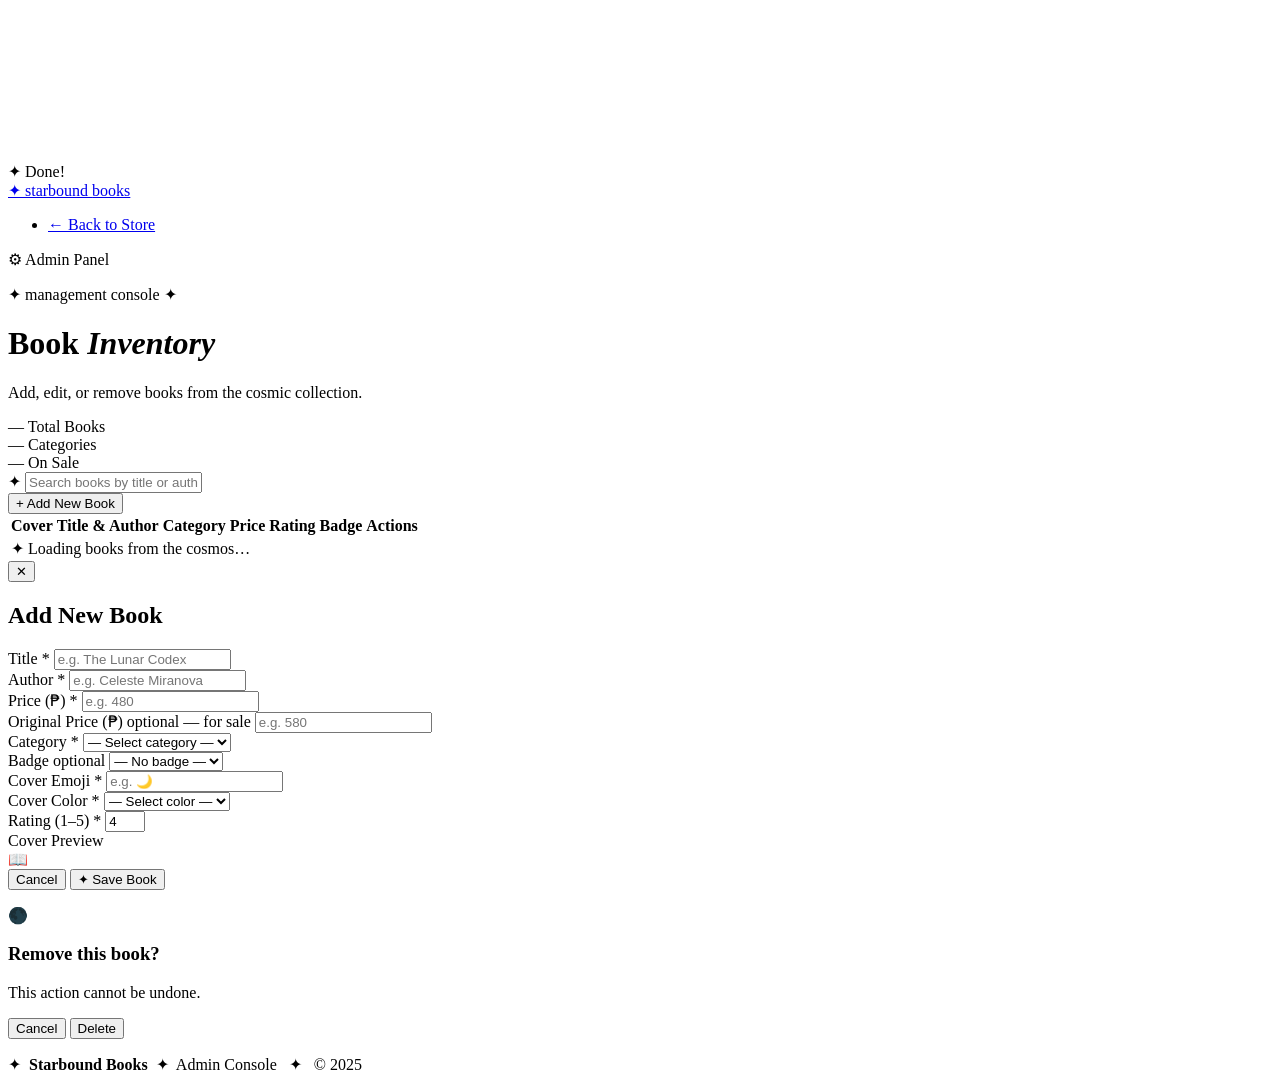
==== admin.html @ 23412296 "Add files via upload" ====
<!DOCTYPE html>
<html lang="en">
<head>
  <meta charset="UTF-8">
  <meta name="viewport" content="width=device-width, initial-scale=1.0">
  <title>Admin Panel ✦ Starbound Books</title>
  <link href="https://fonts.googleapis.com/css2?family=Playfair+Display:ital,wght@0,400;0,700;1,400&family=Crimson+Pro:ital,wght@0,300;0,400;0,600;1,300;1,400&family=Space+Grotesk:wght@300;400;500&display=swap" rel="stylesheet">
  <link rel="stylesheet" href="css/style.css">
  <link rel="stylesheet" href="css/admin.css">
</head>
<body>

  <!-- STARFIELD BACKGROUND -->
  <canvas id="starfield"></canvas>

  <!-- CUSTOM CURSOR -->
  <div id="cursor"></div>
  <div id="cursor-trail"></div>

  <!-- TOAST NOTIFICATION -->
  <div id="toast">
    <span class="toast-icon">✦</span>
    <span id="toast-msg">Done!</span>
  </div>

  <!-- ═══ NAVBAR ═══ -->
  <nav>
    <a href="index.html" class="nav-logo">✦ starbound <span>books</span></a>
    <ul class="nav-links">
      <li><a href="index.html">← Back to Store</a></li>
    </ul>
    <div class="admin-badge">⚙ Admin Panel</div>
  </nav>

  <!-- ═══ MAIN ADMIN CONTENT ═══ -->
  <main class="admin-main">

    <!-- Page Header -->
    <div class="admin-header reveal">
      <p class="section-label">✦ management console ✦</p>
      <h1 class="admin-title">Book <em>Inventory</em></h1>
      <p class="admin-subtitle">Add, edit, or remove books from the cosmic collection.</p>
    </div>

    <!-- Stats Row -->
    <div class="admin-stats reveal" id="admin-stats">
      <div class="stat-card">
        <span class="stat-num" id="stat-total">—</span>
        <span class="stat-label">Total Books</span>
      </div>
      <div class="stat-card">
        <span class="stat-num" id="stat-categories">—</span>
        <span class="stat-label">Categories</span>
      </div>
      <div class="stat-card">
        <span class="stat-num" id="stat-sale">—</span>
        <span class="stat-label">On Sale</span>
      </div>
    </div>

    <!-- Action Bar -->
    <div class="admin-action-bar reveal">
      <div class="admin-search-wrap">
        <span class="search-icon">✦</span>
        <input type="text" id="admin-search" class="admin-search" placeholder="Search books by title or author…" oninput="filterAdminBooks()">
      </div>
      <button class="btn-add-book" onclick="openModal()">+ Add New Book</button>
    </div>

    <!-- Books Table -->
    <div class="admin-table-wrap reveal">
      <table class="admin-table" id="admin-table">
        <thead>
          <tr>
            <th>Cover</th>
            <th>Title &amp; Author</th>
            <th>Category</th>
            <th>Price</th>
            <th>Rating</th>
            <th>Badge</th>
            <th>Actions</th>
          </tr>
        </thead>
        <tbody id="admin-tbody">
          <tr><td colspan="7" class="loading-msg">✦ Loading books from the cosmos…</td></tr>
        </tbody>
      </table>
    </div>

  </main>

  <!-- ═══ ADD / EDIT MODAL ═══ -->
  <div class="modal-overlay" id="modal-overlay" onclick="closeModal(event)">
    <div class="modal-box" id="modal-box">

      <button class="modal-close" onclick="closeModal()">✕</button>
      <h2 class="modal-title" id="modal-title">Add New Book</h2>

      <form id="book-form" onsubmit="submitForm(event)">
        <input type="hidden" id="form-id">

        <!-- Row 1: Title + Author -->
        <div class="form-row">
          <div class="form-group">
            <label class="form-label">Title *</label>
            <input type="text" id="form-title" class="form-input" placeholder="e.g. The Lunar Codex" required>
          </div>
          <div class="form-group">
            <label class="form-label">Author *</label>
            <input type="text" id="form-author" class="form-input" placeholder="e.g. Celeste Miranova" required>
          </div>
        </div>

        <!-- Row 2: Price + Original Price -->
        <div class="form-row">
          <div class="form-group">
            <label class="form-label">Price (₱) *</label>
            <input type="number" id="form-price" class="form-input" placeholder="e.g. 480" min="1" required>
          </div>
          <div class="form-group">
            <label class="form-label">Original Price (₱) <span class="label-optional">optional — for sale</span></label>
            <input type="number" id="form-original" class="form-input" placeholder="e.g. 580" min="1">
          </div>
        </div>

        <!-- Row 3: Category + Badge -->
        <div class="form-row">
          <div class="form-group">
            <label class="form-label">Category *</label>
            <select id="form-category" class="form-select" required>
              <option value="">— Select category —</option>
              <option value="Fiction">Fiction</option>
              <option value="Astrology">Astrology</option>
              <option value="Mythology">Mythology</option>
              <option value="Fantasy">Fantasy</option>
              <option value="Tarot &amp; Magic">Tarot &amp; Magic</option>
            </select>
          </div>
          <div class="form-group">
            <label class="form-label">Badge <span class="label-optional">optional</span></label>
            <select id="form-badge" class="form-select">
              <option value="">— No badge —</option>
              <option value="new">✦ New</option>
              <option value="best">☽ Bestseller</option>
              <option value="sale">✦ Sale</option>
            </select>
          </div>
        </div>

        <!-- Row 4: Emoji + Cover Color + Rating -->
        <div class="form-row">
          <div class="form-group">
            <label class="form-label">Cover Emoji *</label>
            <input type="text" id="form-emoji" class="form-input" placeholder="e.g. 🌙" required maxlength="4">
          </div>
          <div class="form-group">
            <label class="form-label">Cover Color *</label>
            <select id="form-bg" class="form-select" required>
              <option value="">— Select color —</option>
              <option value="purple">Purple</option>
              <option value="teal">Teal</option>
              <option value="rose">Rose</option>
              <option value="amber">Amber</option>
              <option value="navy">Navy</option>
              <option value="green">Green</option>
            </select>
          </div>
          <div class="form-group">
            <label class="form-label">Rating (1–5) *</label>
            <input type="number" id="form-rating" class="form-input" min="1" max="5" value="4" required>
          </div>
        </div>

        <!-- Cover Preview -->
        <div class="cover-preview-wrap">
          <label class="form-label">Cover Preview</label>
          <div class="cover-preview" id="cover-preview">
            <span id="preview-emoji">📖</span>
          </div>
        </div>

        <!-- Form Actions -->
        <div class="modal-actions">
          <button type="button" class="btn-cancel" onclick="closeModal()">Cancel</button>
          <button type="submit" class="btn-save" id="btn-save">✦ Save Book</button>
        </div>
      </form>

    </div>
  </div>

  <!-- ═══ DELETE CONFIRM MODAL ═══ -->
  <div class="confirm-overlay" id="confirm-overlay">
    <div class="confirm-box">
      <p class="confirm-icon">🌑</p>
      <h3 class="confirm-title">Remove this book?</h3>
      <p class="confirm-msg" id="confirm-msg">This action cannot be undone.</p>
      <div class="confirm-actions">
        <button class="btn-cancel" onclick="cancelDelete()">Cancel</button>
        <button class="btn-delete-confirm" id="btn-confirm-delete" onclick="confirmDelete()">Delete</button>
      </div>
    </div>
  </div>

  <!-- FOOTER -->
  <footer>
    <p>✦ &nbsp;<strong>Starbound Books</strong>&nbsp; ✦ &nbsp;Admin Console &nbsp; ✦ &nbsp; © 2025</p>
  </footer>

  <script src="js/main.js"></script>
  <script src="js/admin.js"></script>

</body>
</html>
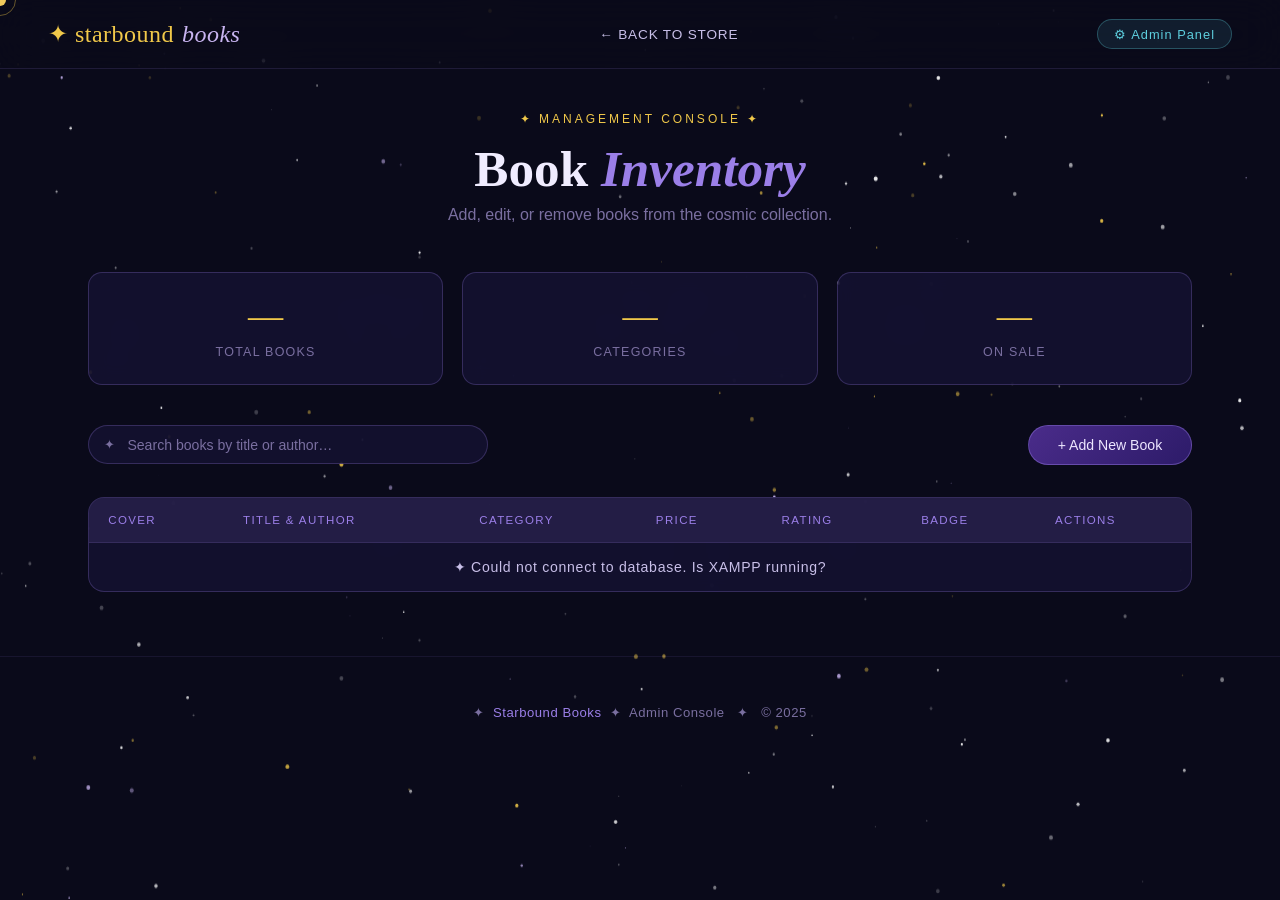
==== commit 6ac97baf: "Fix stylesheet and script links in admin.html" ====
--- a/admin.html
+++ b/admin.html
@@ -5,8 +5,8 @@
   <meta name="viewport" content="width=device-width, initial-scale=1.0">
   <title>Admin Panel ✦ Starbound Books</title>
   <link href="https://fonts.googleapis.com/css2?family=Playfair+Display:ital,wght@0,400;0,700;1,400&family=Crimson+Pro:ital,wght@0,300;0,400;0,600;1,300;1,400&family=Space+Grotesk:wght@300;400;500&display=swap" rel="stylesheet">
-  <link rel="stylesheet" href="css/style.css">
-  <link rel="stylesheet" href="css/admin.css">
+  <link rel="stylesheet" href="style.css">
+  <link rel="stylesheet" href="admin.css">
 </head>
 <body>
 
@@ -207,8 +207,8 @@
     <p>✦ &nbsp;<strong>Starbound Books</strong>&nbsp; ✦ &nbsp;Admin Console &nbsp; ✦ &nbsp; © 2025</p>
   </footer>
 
-  <script src="js/main.js"></script>
-  <script src="js/admin.js"></script>
+  <script src="main.js"></script>
+  <script src="admin.js"></script>
 
 </body>
 </html>
--- a/style.css
+++ b/style.css
@@ -0,0 +1,1397 @@
+/* ═══════════════════════════════════════════════════════════════
+   STARBOUND BOOKS — style.css
+   Place this file at: css/style.css
+═══════════════════════════════════════════════════════════════ */
+
+
+/* ─── CSS VARIABLES ─────────────────────────────────────────────────────────── */
+:root {
+  --midnight:    #0a0a1a;
+  --deep-navy:   #0d1130;
+  --navy:        #111840;
+  --indigo:      #1a2060;
+  --violet:      #2d1b69;
+  --purple:      #4a2c8a;
+  --lavender:    #9b7fe8;
+  --lilac:       #c8b4f0;
+  --pale-lilac:  #ede6ff;
+  --gold:        #f0c84a;
+  --gold-dim:    #c99a2e;
+  --rose:        #e8728a;
+  --rose-pale:   #f5c5d0;
+  --aqua:        #5ecfdf;
+  --aqua-pale:   #b8eff5;
+  --cream:       #fdf8ef;
+  --text-bright: #f0ecff;
+  --text-soft:   #c8bfe8;
+  --text-muted:  #7a6fa0;
+  --card-bg:     rgba(20, 18, 50, 0.85);
+  --card-border: rgba(155, 127, 232, 0.25);
+}
+
+
+/* ─── RESET & BASE ───────────────────────────────────────────────────────────── */
+* {
+  margin: 0;
+  padding: 0;
+  box-sizing: border-box;
+}
+
+html {
+  scroll-behavior: smooth;
+}
+
+body {
+  background: var(--midnight);
+  color: var(--text-bright);
+  font-family: 'Crimson Pro', Georgia, serif;
+  overflow-x: hidden;
+  cursor: none;
+}
+
+
+/* ─── CUSTOM CURSOR ──────────────────────────────────────────────────────────── */
+#cursor {
+  position: fixed;
+  width: 12px;
+  height: 12px;
+  background: var(--gold);
+  border-radius: 50%;
+  pointer-events: none;
+  z-index: 9999;
+  transform: translate(-50%, -50%);
+  transition: width 0.2s, height 0.2s, background 0.2s;
+  mix-blend-mode: screen;
+}
+
+#cursor-trail {
+  position: fixed;
+  width: 32px;
+  height: 32px;
+  border: 1.5px solid rgba(240, 200, 74, 0.4);
+  border-radius: 50%;
+  pointer-events: none;
+  z-index: 9998;
+  transform: translate(-50%, -50%);
+  transition: left 0.12s ease, top 0.12s ease;
+}
+
+
+/* ─── STARFIELD CANVAS ───────────────────────────────────────────────────────── */
+#starfield {
+  position: fixed;
+  top: 0;
+  left: 0;
+  width: 100%;
+  height: 100%;
+  z-index: 0;
+  pointer-events: none;
+}
+
+
+/* ─── NAVBAR ─────────────────────────────────────────────────────────────────── */
+nav {
+  position: fixed;
+  top: 0;
+  left: 0;
+  right: 0;
+  z-index: 100;
+  display: flex;
+  align-items: center;
+  justify-content: space-between;
+  padding: 1.2rem 3rem;
+  background: rgba(10, 10, 26, 0.7);
+  backdrop-filter: blur(20px);
+  border-bottom: 1px solid rgba(155, 127, 232, 0.15);
+}
+
+.nav-logo {
+  font-family: 'Playfair Display', serif;
+  font-size: 1.5rem;
+  color: var(--gold);
+  letter-spacing: 0.02em;
+  display: flex;
+  align-items: center;
+  gap: 0.5rem;
+  text-decoration: none;
+}
+
+.nav-logo span {
+  color: var(--lilac);
+  font-style: italic;
+}
+
+.nav-links {
+  display: flex;
+  align-items: center;
+  gap: 2rem;
+  list-style: none;
+}
+
+.nav-links a {
+  color: var(--text-soft);
+  text-decoration: none;
+  font-family: 'Space Grotesk', sans-serif;
+  font-size: 0.85rem;
+  letter-spacing: 0.06em;
+  text-transform: uppercase;
+  transition: color 0.3s;
+  position: relative;
+}
+
+.nav-links a::after {
+  content: '';
+  position: absolute;
+  bottom: -4px;
+  left: 0;
+  right: 0;
+  height: 1px;
+  background: var(--gold);
+  transform: scaleX(0);
+  transition: transform 0.3s;
+}
+
+.nav-links a:hover {
+  color: var(--gold);
+}
+
+.nav-links a:hover::after {
+  transform: scaleX(1);
+}
+
+.nav-cart {
+  background: rgba(155, 127, 232, 0.15);
+  border: 1px solid var(--card-border);
+  color: var(--lilac);
+  padding: 0.5rem 1.2rem;
+  border-radius: 20px;
+  font-family: 'Space Grotesk', sans-serif;
+  font-size: 0.82rem;
+  cursor: none;
+  transition: all 0.3s;
+  letter-spacing: 0.04em;
+}
+
+.nav-cart:hover {
+  background: rgba(155, 127, 232, 0.3);
+  color: var(--text-bright);
+}
+
+
+/* ─── HERO ───────────────────────────────────────────────────────────────────── */
+.hero {
+  position: relative;
+  z-index: 1;
+  min-height: 100vh;
+  display: flex;
+  flex-direction: column;
+  align-items: center;
+  justify-content: center;
+  text-align: center;
+  padding: 6rem 2rem 4rem;
+}
+
+.hero-constellation {
+  position: absolute;
+  width: 100%;
+  height: 100%;
+  top: 0;
+  left: 0;
+  pointer-events: none;
+}
+
+.hero-badge {
+  font-family: 'Space Grotesk', sans-serif;
+  font-size: 0.78rem;
+  letter-spacing: 0.2em;
+  text-transform: uppercase;
+  color: var(--gold);
+  background: rgba(240, 200, 74, 0.08);
+  border: 1px solid rgba(240, 200, 74, 0.25);
+  padding: 0.4rem 1.2rem;
+  border-radius: 20px;
+  margin-bottom: 1.8rem;
+  display: inline-block;
+  animation: fadeSlideDown 1s ease forwards;
+  opacity: 0;
+}
+
+.hero-title {
+  font-family: 'Playfair Display', serif;
+  font-size: clamp(3rem, 8vw, 6rem);
+  line-height: 1.05;
+  margin-bottom: 1.5rem;
+  animation: fadeSlideDown 1s 0.2s ease forwards;
+  opacity: 0;
+}
+
+.hero-title em {
+  color: var(--lavender);
+  font-style: italic;
+  display: block;
+}
+
+.hero-sub {
+  font-size: 1.2rem;
+  color: var(--text-soft);
+  max-width: 500px;
+  line-height: 1.7;
+  margin-bottom: 2.5rem;
+  font-weight: 300;
+  animation: fadeSlideDown 1s 0.4s ease forwards;
+  opacity: 0;
+}
+
+.hero-btns {
+  display: flex;
+  gap: 1rem;
+  justify-content: center;
+  animation: fadeSlideDown 1s 0.6s ease forwards;
+  opacity: 0;
+}
+
+/* ─── BUTTONS ────────────────────────────────────────────────────────────────── */
+.btn-primary {
+  background: linear-gradient(135deg, var(--purple), var(--violet));
+  color: var(--pale-lilac);
+  padding: 0.85rem 2rem;
+  border-radius: 25px;
+  text-decoration: none;
+  font-family: 'Space Grotesk', sans-serif;
+  font-size: 0.9rem;
+  border: 1px solid rgba(155, 127, 232, 0.4);
+  cursor: none;
+  transition: all 0.3s;
+  position: relative;
+  overflow: hidden;
+  display: inline-block;
+}
+
+.btn-primary::before {
+  content: '';
+  position: absolute;
+  inset: 0;
+  background: linear-gradient(135deg, var(--lavender), var(--purple));
+  opacity: 0;
+  transition: opacity 0.3s;
+}
+
+.btn-primary:hover::before {
+  opacity: 1;
+}
+
+.btn-primary span {
+  position: relative;
+  z-index: 1;
+}
+
+.btn-outline {
+  background: transparent;
+  color: var(--text-soft);
+  padding: 0.85rem 2rem;
+  border-radius: 25px;
+  text-decoration: none;
+  font-family: 'Space Grotesk', sans-serif;
+  font-size: 0.9rem;
+  border: 1px solid rgba(155, 127, 232, 0.25);
+  cursor: none;
+  transition: all 0.3s;
+  display: inline-block;
+}
+
+.btn-outline:hover {
+  border-color: rgba(155, 127, 232, 0.6);
+  color: var(--lilac);
+}
+
+
+/* ─── FLOATING ORBS ──────────────────────────────────────────────────────────── */
+.orb {
+  position: absolute;
+  border-radius: 50%;
+  pointer-events: none;
+  animation: orbFloat 8s ease-in-out infinite;
+}
+
+.orb-1 {
+  width: 350px;
+  height: 350px;
+  background: radial-gradient(circle, rgba(74, 44, 138, 0.35) 0%, transparent 70%);
+  top: 10%;
+  right: -5%;
+  animation-delay: 0s;
+}
+
+.orb-2 {
+  width: 250px;
+  height: 250px;
+  background: radial-gradient(circle, rgba(94, 207, 223, 0.12) 0%, transparent 70%);
+  bottom: 20%;
+  left: 5%;
+  animation-delay: -3s;
+}
+
+.orb-3 {
+  width: 180px;
+  height: 180px;
+  background: radial-gradient(circle, rgba(232, 114, 138, 0.12) 0%, transparent 70%);
+  top: 40%;
+  left: 15%;
+  animation-delay: -5s;
+}
+
+
+/* ─── SECTIONS ───────────────────────────────────────────────────────────────── */
+.section {
+  position: relative;
+  z-index: 1;
+  padding: 5rem 3rem;
+  max-width: 1200px;
+  margin: 0 auto;
+}
+
+.section-header {
+  text-align: center;
+  margin-bottom: 3rem;
+}
+
+.section-label {
+  font-family: 'Space Grotesk', sans-serif;
+  font-size: 0.75rem;
+  letter-spacing: 0.25em;
+  text-transform: uppercase;
+  color: var(--gold);
+  margin-bottom: 0.8rem;
+}
+
+.section-title {
+  font-family: 'Playfair Display', serif;
+  font-size: clamp(1.8rem, 4vw, 2.8rem);
+  color: var(--text-bright);
+}
+
+.section-title em {
+  color: var(--lavender);
+  font-style: italic;
+}
+
+
+/* ─── CATEGORY PILLS ─────────────────────────────────────────────────────────── */
+.categories {
+  display: flex;
+  flex-wrap: wrap;
+  gap: 0.75rem;
+  justify-content: center;
+  margin-bottom: 3rem;
+}
+
+.cat-pill {
+  background: rgba(20, 18, 50, 0.6);
+  border: 1px solid var(--card-border);
+  color: var(--text-soft);
+  padding: 0.5rem 1.3rem;
+  border-radius: 20px;
+  font-family: 'Space Grotesk', sans-serif;
+  font-size: 0.82rem;
+  cursor: none;
+  transition: all 0.3s;
+  display: flex;
+  align-items: center;
+  gap: 0.4rem;
+  letter-spacing: 0.02em;
+}
+
+.cat-pill:hover,
+.cat-pill.active {
+  background: rgba(155, 127, 232, 0.2);
+  border-color: rgba(155, 127, 232, 0.5);
+  color: var(--lilac);
+  transform: translateY(-2px);
+}
+
+.cat-pill.active {
+  background: rgba(155, 127, 232, 0.25);
+  border-color: var(--lavender);
+  color: var(--pale-lilac);
+}
+
+
+/* ─── BOOK GRID ──────────────────────────────────────────────────────────────── */
+.books-grid {
+  display: grid;
+  grid-template-columns: repeat(auto-fill, minmax(200px, 1fr));
+  gap: 1.8rem;
+}
+
+.loading-msg {
+  grid-column: 1 / -1;
+  text-align: center;
+  color: var(--text-muted);
+  font-family: 'Space Grotesk', sans-serif;
+  font-size: 0.9rem;
+  padding: 3rem;
+  letter-spacing: 0.05em;
+}
+
+
+/* ─── BOOK CARD ──────────────────────────────────────────────────────────────── */
+.book-card {
+  background: var(--card-bg);
+  border: 1px solid var(--card-border);
+  border-radius: 16px;
+  overflow: hidden;
+  cursor: none;
+  transition: all 0.4s cubic-bezier(0.34, 1.56, 0.64, 1);
+  animation: fadeInUp 0.6s ease forwards;
+  opacity: 0;
+  position: relative;
+  backdrop-filter: blur(10px);
+}
+
+.book-card:hover {
+  transform: translateY(-10px) scale(1.03);
+  border-color: rgba(155, 127, 232, 0.5);
+  box-shadow:
+    0 20px 60px rgba(74, 44, 138, 0.4),
+    0 0 0 1px rgba(155, 127, 232, 0.2);
+}
+
+.book-card::before {
+  content: '';
+  position: absolute;
+  inset: 0;
+  background: linear-gradient(135deg, rgba(155, 127, 232, 0.05) 0%, transparent 60%);
+  opacity: 0;
+  transition: opacity 0.4s;
+  border-radius: 16px;
+  z-index: 1;
+  pointer-events: none;
+}
+
+.book-card:hover::before {
+  opacity: 1;
+}
+
+.book-cover {
+  height: 220px;
+  position: relative;
+  overflow: hidden;
+  display: flex;
+  align-items: center;
+  justify-content: center;
+}
+
+.book-cover-placeholder {
+  width: 100%;
+  height: 100%;
+  display: flex;
+  flex-direction: column;
+  align-items: center;
+  justify-content: center;
+}
+
+.book-badge {
+  position: absolute;
+  top: 10px;
+  left: 10px;
+  z-index: 2;
+  font-family: 'Space Grotesk', sans-serif;
+  font-size: 0.7rem;
+  letter-spacing: 0.08em;
+  text-transform: uppercase;
+  padding: 0.25rem 0.6rem;
+  border-radius: 8px;
+}
+
+.badge-new {
+  background: rgba(240, 200, 74, 0.2);
+  color: var(--gold);
+  border: 1px solid rgba(240, 200, 74, 0.35);
+}
+
+.badge-best {
+  background: rgba(94, 207, 223, 0.15);
+  color: var(--aqua);
+  border: 1px solid rgba(94, 207, 223, 0.3);
+}
+
+.badge-sale {
+  background: rgba(232, 114, 138, 0.15);
+  color: var(--rose);
+  border: 1px solid rgba(232, 114, 138, 0.3);
+}
+
+.book-info {
+  padding: 1rem 1.1rem 1.2rem;
+  position: relative;
+  z-index: 2;
+}
+
+.book-category {
+  font-family: 'Space Grotesk', sans-serif;
+  font-size: 0.7rem;
+  letter-spacing: 0.15em;
+  text-transform: uppercase;
+  color: var(--lavender);
+  margin-bottom: 0.4rem;
+}
+
+.book-title {
+  font-family: 'Playfair Display', serif;
+  font-size: 1rem;
+  color: var(--text-bright);
+  margin-bottom: 0.3rem;
+  line-height: 1.3;
+}
+
+.book-author {
+  font-size: 0.85rem;
+  color: var(--text-muted);
+  font-style: italic;
+  margin-bottom: 0.8rem;
+}
+
+.book-footer {
+  display: flex;
+  align-items: center;
+  justify-content: space-between;
+}
+
+.book-price {
+  font-family: 'Space Grotesk', sans-serif;
+  font-size: 1.1rem;
+  font-weight: 500;
+  color: var(--gold);
+}
+
+.book-price .original {
+  font-size: 0.8rem;
+  color: var(--text-muted);
+  text-decoration: line-through;
+  margin-right: 0.4rem;
+}
+
+.stars-rating {
+  display: flex;
+  gap: 2px;
+  font-size: 0.7rem;
+  color: var(--gold);
+  margin-bottom: 0.3rem;
+}
+
+.add-btn {
+  background: rgba(155, 127, 232, 0.15);
+  border: 1px solid rgba(155, 127, 232, 0.3);
+  color: var(--lilac);
+  width: 30px;
+  height: 30px;
+  border-radius: 50%;
+  display: flex;
+  align-items: center;
+  justify-content: center;
+  font-size: 1.1rem;
+  cursor: none;
+  transition: all 0.3s;
+  flex-shrink: 0;
+}
+
+.add-btn:hover {
+  background: rgba(155, 127, 232, 0.35);
+  border-color: var(--lavender);
+  transform: scale(1.15);
+}
+
+.add-btn.added {
+  background: rgba(240, 200, 74, 0.2);
+  border-color: var(--gold);
+  color: var(--gold);
+  animation: popBounce 0.4s ease;
+}
+
+
+/* ─── MOON DIVIDER ───────────────────────────────────────────────────────────── */
+.moon-divider {
+  display: flex;
+  align-items: center;
+  gap: 1rem;
+  justify-content: center;
+  padding: 2rem 0;
+  position: relative;
+  z-index: 1;
+}
+
+.moon-line {
+  flex: 1;
+  max-width: 200px;
+  height: 1px;
+  background: linear-gradient(90deg, transparent, rgba(155, 127, 232, 0.25), transparent);
+}
+
+.moon-phases {
+  display: flex;
+  gap: 0.6rem;
+  align-items: center;
+}
+
+.moon-ph {
+  color: var(--text-muted);
+  font-size: 1.1rem;
+  animation: moonTwinkle 3s ease-in-out infinite;
+}
+
+.moon-ph:nth-child(2) {
+  animation-delay: 0.5s;
+  font-size: 1.5rem;
+  color: var(--lavender);
+}
+
+.moon-ph:nth-child(3) {
+  animation-delay: 1s;
+}
+
+
+/* ─── FEATURED BANNER ────────────────────────────────────────────────────────── */
+.featured-banner {
+  position: relative;
+  z-index: 1;
+  margin: 0 3rem 5rem;
+  background: linear-gradient(135deg, rgba(45, 27, 105, 0.6), rgba(26, 32, 96, 0.6));
+  border: 1px solid rgba(155, 127, 232, 0.2);
+  border-radius: 24px;
+  padding: 3rem 4rem;
+  display: flex;
+  align-items: center;
+  gap: 3rem;
+  overflow: hidden;
+  backdrop-filter: blur(20px);
+}
+
+.featured-banner::before {
+  content: '';
+  position: absolute;
+  top: -50%;
+  right: -10%;
+  width: 400px;
+  height: 400px;
+  background: radial-gradient(circle, rgba(94, 207, 223, 0.08) 0%, transparent 60%);
+  pointer-events: none;
+}
+
+.featured-book-visual {
+  flex-shrink: 0;
+  width: 140px;
+  height: 200px;
+  border-radius: 8px;
+  display: flex;
+  align-items: center;
+  justify-content: center;
+  font-size: 5rem;
+  background: linear-gradient(160deg, rgba(74, 44, 138, 0.8), rgba(45, 27, 105, 0.8));
+  border: 1px solid rgba(155, 127, 232, 0.3);
+  position: relative;
+  box-shadow: 8px 8px 30px rgba(0, 0, 0, 0.4), -2px -2px 0 rgba(155, 127, 232, 0.1);
+  animation: bookFloat 5s ease-in-out infinite;
+}
+
+.featured-book-visual::after {
+  content: '';
+  position: absolute;
+  left: -3px;
+  top: 3px;
+  bottom: 3px;
+  width: 6px;
+  background: rgba(155, 127, 232, 0.2);
+  border-radius: 2px;
+}
+
+.featured-content {
+  flex: 1;
+}
+
+.featured-tag {
+  font-family: 'Space Grotesk', sans-serif;
+  font-size: 0.72rem;
+  letter-spacing: 0.2em;
+  text-transform: uppercase;
+  color: var(--aqua);
+  margin-bottom: 0.8rem;
+  display: flex;
+  align-items: center;
+  gap: 0.4rem;
+}
+
+.featured-tag::before {
+  content: '';
+  display: inline-block;
+  width: 20px;
+  height: 1px;
+  background: var(--aqua);
+}
+
+.featured-title {
+  font-family: 'Playfair Display', serif;
+  font-size: 2rem;
+  margin-bottom: 0.5rem;
+  line-height: 1.2;
+}
+
+.featured-author {
+  color: var(--text-soft);
+  font-style: italic;
+  font-size: 1rem;
+  margin-bottom: 1rem;
+}
+
+.featured-desc {
+  color: var(--text-muted);
+  font-size: 0.95rem;
+  line-height: 1.65;
+  margin-bottom: 1.5rem;
+  max-width: 440px;
+}
+
+.featured-price-row {
+  display: flex;
+  align-items: center;
+  gap: 1.5rem;
+}
+
+.featured-price {
+  font-family: 'Space Grotesk', sans-serif;
+  font-size: 1.6rem;
+  font-weight: 500;
+  color: var(--gold);
+}
+
+
+/* ─── ZODIAC STRIP ───────────────────────────────────────────────────────────── */
+.zodiac-strip {
+  position: relative;
+  z-index: 1;
+  overflow: hidden;
+  padding: 1.5rem 0;
+  border-top: 1px solid rgba(155, 127, 232, 0.1);
+  border-bottom: 1px solid rgba(155, 127, 232, 0.1);
+  margin-bottom: 5rem;
+  background: rgba(10, 10, 26, 0.4);
+}
+
+.zodiac-track {
+  display: flex;
+  gap: 2.5rem;
+  animation: scrollZodiac 30s linear infinite;
+  width: max-content;
+}
+
+.zodiac-item {
+  display: flex;
+  align-items: center;
+  gap: 0.5rem;
+  font-family: 'Space Grotesk', sans-serif;
+  font-size: 0.78rem;
+  letter-spacing: 0.1em;
+  text-transform: uppercase;
+  color: var(--text-muted);
+  white-space: nowrap;
+}
+
+.zodiac-item span:first-child {
+  font-size: 1.1rem;
+}
+
+
+/* ─── SCROLL REVEAL ──────────────────────────────────────────────────────────── */
+.reveal {
+  opacity: 0;
+  transform: translateY(24px);
+  transition: opacity 0.7s ease, transform 0.7s ease;
+}
+
+.reveal.visible {
+  opacity: 1;
+  transform: translateY(0);
+}
+
+
+/* ─── TOAST ──────────────────────────────────────────────────────────────────── */
+#toast {
+  position: fixed;
+  bottom: 2rem;
+  right: 2rem;
+  background: rgba(20, 18, 50, 0.95);
+  border: 1px solid rgba(155, 127, 232, 0.3);
+  color: var(--text-bright);
+  padding: 0.85rem 1.4rem;
+  border-radius: 12px;
+  font-family: 'Space Grotesk', sans-serif;
+  font-size: 0.85rem;
+  z-index: 500;
+  opacity: 0;
+  transform: translateY(10px);
+  transition: all 0.3s;
+  backdrop-filter: blur(20px);
+  pointer-events: none;
+  display: flex;
+  align-items: center;
+  gap: 0.6rem;
+}
+
+#toast.show {
+  opacity: 1;
+  transform: translateY(0);
+}
+
+.toast-icon {
+  font-size: 1.1rem;
+}
+
+
+/* ─── CART COUNT BUBBLE ──────────────────────────────────────────────────────── */
+#cart-count {
+  background: var(--rose);
+  color: white;
+  border-radius: 50%;
+  width: 18px;
+  height: 18px;
+  display: inline-flex;
+  align-items: center;
+  justify-content: center;
+  font-size: 0.7rem;
+  font-weight: 600;
+  margin-left: 0.3rem;
+  transition: transform 0.3s;
+}
+
+#cart-count.bump {
+  animation: popBounce 0.4s ease;
+}
+
+
+/* ─── SHOOTING STAR ──────────────────────────────────────────────────────────── */
+.shooting-star {
+  position: fixed;
+  width: 2px;
+  height: 80px;
+  background: linear-gradient(180deg, rgba(240, 200, 74, 0) 0%, var(--gold) 100%);
+  border-radius: 1px;
+  pointer-events: none;
+  z-index: 0;
+  opacity: 0;
+  animation: shootingStar 1.2s ease-in forwards;
+}
+
+
+/* ─── FOOTER ─────────────────────────────────────────────────────────────────── */
+footer {
+  position: relative;
+  z-index: 1;
+  text-align: center;
+  padding: 3rem;
+  border-top: 1px solid rgba(155, 127, 232, 0.1);
+  color: var(--text-muted);
+  font-family: 'Space Grotesk', sans-serif;
+  font-size: 0.82rem;
+  letter-spacing: 0.04em;
+}
+
+footer strong {
+  color: var(--lavender);
+  font-weight: 500;
+}
+
+
+/* ═══════════════════════════════════════════════════════════════
+   KEYFRAME ANIMATIONS
+═══════════════════════════════════════════════════════════════ */
+
+@keyframes fadeSlideDown {
+  from { opacity: 0; transform: translateY(-20px); }
+  to   { opacity: 1; transform: translateY(0); }
+}
+
+@keyframes fadeInUp {
+  from { opacity: 0; transform: translateY(30px); }
+  to   { opacity: 1; transform: translateY(0); }
+}
+
+@keyframes orbFloat {
+  0%, 100% { transform: translateY(0) scale(1); }
+  50%       { transform: translateY(-20px) scale(1.05); }
+}
+
+@keyframes bookFloat {
+  0%, 100% { transform: translateY(0) rotate(-2deg); }
+  50%       { transform: translateY(-8px) rotate(2deg); }
+}
+
+@keyframes moonTwinkle {
+  0%, 100% { opacity: 0.5; transform: scale(1); }
+  50%       { opacity: 1;   transform: scale(1.15); }
+}
+
+@keyframes scrollZodiac {
+  from { transform: translateX(0); }
+  to   { transform: translateX(-50%); }
+}
+
+@keyframes popBounce {
+  0%   { transform: scale(1); }
+  40%  { transform: scale(1.35); }
+  70%  { transform: scale(0.9); }
+  100% { transform: scale(1); }
+}
+
+@keyframes shootingStar {
+  0%   { opacity: 0; transform: translateY(0)    translateX(0)    rotate(45deg); }
+  10%  { opacity: 1; }
+  100% { opacity: 0; transform: translateY(200px) translateX(200px) rotate(45deg); }
+}
+
+@keyframes twinkle {
+  0%, 100% { opacity: 0.2; transform: scale(0.8); }
+  50%       { opacity: 1;   transform: scale(1.2); }
+}
+
+@keyframes sparkle {
+  0%   { opacity: 0; transform: scale(0) rotate(0deg); }
+  50%  { opacity: 1; transform: scale(1) rotate(180deg); }
+  100% { opacity: 0; transform: scale(0) rotate(360deg); }
+}
+
+
+/* ─── RESPONSIVE ─────────────────────────────────────────────────────────────── */
+@media (max-width: 768px) {
+  nav {
+    padding: 1rem 1.5rem;
+  }
+
+  .nav-links {
+    display: none;
+  }
+
+  .hero-title {
+    font-size: 2.5rem;
+  }
+
+  .hero-btns {
+    flex-direction: column;
+    align-items: center;
+  }
+
+  .featured-banner {
+    flex-direction: column;
+    margin: 0 1.5rem 3rem;
+    padding: 2rem;
+    text-align: center;
+  }
+
+  .featured-tag {
+    justify-content: center;
+  }
+
+  .featured-price-row {
+    justify-content: center;
+  }
+
+  .section {
+    padding: 3rem 1.5rem;
+  }
+
+  .books-grid {
+    grid-template-columns: repeat(auto-fill, minmax(160px, 1fr));
+    gap: 1rem;
+  }
+}
+
+
+/* ─── ADMIN NAV LINK ─────────────────────────────────────────── */
+.nav-admin-link {
+  color: var(--aqua) !important;
+  opacity: 0.8;
+  transition: opacity 0.3s !important;
+}
+.nav-admin-link:hover {
+  opacity: 1;
+  color: var(--aqua) !important;
+}
+
+
+/* ═══════════════════════════════════════════════════════════════
+   CART DRAWER
+═══════════════════════════════════════════════════════════════ */
+
+/* Overlay that dims the page */
+.cart-overlay {
+  position: fixed;
+  inset: 0;
+  background: rgba(0, 0, 0, 0.55);
+  backdrop-filter: blur(4px);
+  z-index: 200;
+  opacity: 0;
+  pointer-events: none;
+  transition: opacity 0.35s;
+}
+
+.cart-overlay.open {
+  opacity: 1;
+  pointer-events: all;
+}
+
+/* Drawer panel */
+.cart-drawer {
+  position: fixed;
+  top: 0;
+  right: 0;
+  width: 380px;
+  max-width: 100vw;
+  height: 100vh;
+  background: linear-gradient(180deg, rgba(13, 17, 48, 0.98) 0%, rgba(10, 10, 26, 0.98) 100%);
+  border-left: 1px solid rgba(155, 127, 232, 0.2);
+  z-index: 201;
+  display: flex;
+  flex-direction: column;
+  transform: translateX(100%);
+  transition: transform 0.38s cubic-bezier(0.4, 0, 0.2, 1);
+  backdrop-filter: blur(20px);
+}
+
+.cart-drawer.open {
+  transform: translateX(0);
+}
+
+/* Header */
+.cart-drawer-header {
+  display: flex;
+  align-items: center;
+  justify-content: space-between;
+  padding: 1.5rem 1.5rem 1.2rem;
+  border-bottom: 1px solid rgba(155, 127, 232, 0.15);
+  flex-shrink: 0;
+}
+
+.cart-drawer-title {
+  font-family: 'Playfair Display', serif;
+  font-size: 1.4rem;
+  color: var(--text-bright);
+}
+
+.cart-close-btn {
+  background: rgba(155, 127, 232, 0.1);
+  border: 1px solid rgba(155, 127, 232, 0.2);
+  color: var(--text-muted);
+  width: 32px;
+  height: 32px;
+  border-radius: 50%;
+  cursor: pointer;
+  font-size: 0.85rem;
+  display: flex;
+  align-items: center;
+  justify-content: center;
+  transition: all 0.25s;
+}
+
+.cart-close-btn:hover {
+  background: rgba(232, 114, 138, 0.2);
+  border-color: var(--rose);
+  color: var(--rose);
+}
+
+/* Scrollable items area */
+.cart-items {
+  flex: 1;
+  overflow-y: auto;
+  padding: 1rem 1.5rem;
+  display: flex;
+  flex-direction: column;
+  gap: 1rem;
+  scrollbar-width: thin;
+  scrollbar-color: rgba(155, 127, 232, 0.3) transparent;
+}
+
+.cart-items:empty {
+  display: none;
+}
+
+/* Empty state */
+.cart-empty {
+  flex: 1;
+  display: flex;
+  flex-direction: column;
+  align-items: center;
+  justify-content: center;
+  text-align: center;
+  padding: 2rem;
+  gap: 0.5rem;
+}
+
+.cart-empty.hidden {
+  display: none;
+}
+
+.cart-empty-icon {
+  font-size: 3rem;
+  margin-bottom: 0.5rem;
+  opacity: 0.6;
+}
+
+.cart-empty-text {
+  font-family: 'Playfair Display', serif;
+  font-size: 1.1rem;
+  color: var(--text-soft);
+}
+
+.cart-empty-sub {
+  font-family: 'Space Grotesk', sans-serif;
+  font-size: 0.82rem;
+  color: var(--text-muted);
+}
+
+/* Individual cart item */
+.cart-item {
+  display: flex;
+  align-items: center;
+  gap: 0.9rem;
+  background: rgba(20, 18, 50, 0.6);
+  border: 1px solid rgba(155, 127, 232, 0.12);
+  border-radius: 12px;
+  padding: 0.85rem 1rem;
+  animation: fadeInUp 0.3s ease forwards;
+}
+
+.cart-item-cover {
+  width: 44px;
+  height: 58px;
+  border-radius: 6px;
+  display: flex;
+  align-items: center;
+  justify-content: center;
+  font-size: 1.4rem;
+  flex-shrink: 0;
+  border: 1px solid rgba(155, 127, 232, 0.2);
+}
+
+.cart-item-info {
+  flex: 1;
+  min-width: 0;
+}
+
+.cart-item-title {
+  font-family: 'Playfair Display', serif;
+  font-size: 0.9rem;
+  color: var(--text-bright);
+  white-space: nowrap;
+  overflow: hidden;
+  text-overflow: ellipsis;
+  margin-bottom: 0.2rem;
+}
+
+.cart-item-price {
+  font-family: 'Space Grotesk', sans-serif;
+  font-size: 0.82rem;
+  color: var(--gold);
+}
+
+/* Quantity controls */
+.cart-item-qty {
+  display: flex;
+  align-items: center;
+  gap: 0.5rem;
+  flex-shrink: 0;
+}
+
+.qty-btn {
+  width: 26px;
+  height: 26px;
+  background: rgba(155, 127, 232, 0.12);
+  border: 1px solid rgba(155, 127, 232, 0.25);
+  color: var(--lilac);
+  border-radius: 50%;
+  cursor: pointer;
+  display: flex;
+  align-items: center;
+  justify-content: center;
+  font-size: 1rem;
+  line-height: 1;
+  transition: all 0.2s;
+}
+
+.qty-btn:hover {
+  background: rgba(155, 127, 232, 0.3);
+  color: var(--pale-lilac);
+}
+
+.qty-num {
+  font-family: 'Space Grotesk', sans-serif;
+  font-size: 0.9rem;
+  color: var(--text-bright);
+  min-width: 18px;
+  text-align: center;
+}
+
+.cart-item-remove {
+  background: none;
+  border: none;
+  color: var(--text-muted);
+  cursor: pointer;
+  font-size: 0.8rem;
+  padding: 0.2rem;
+  transition: color 0.2s;
+  flex-shrink: 0;
+}
+
+.cart-item-remove:hover {
+  color: var(--rose);
+}
+
+/* Footer / totals */
+.cart-footer {
+  padding: 1.2rem 1.5rem 1.5rem;
+  border-top: 1px solid rgba(155, 127, 232, 0.15);
+  flex-shrink: 0;
+  display: flex;
+  flex-direction: column;
+  gap: 0.75rem;
+}
+
+.cart-footer.hidden {
+  display: none;
+}
+
+.cart-subtotal {
+  display: flex;
+  align-items: center;
+  justify-content: space-between;
+  font-family: 'Space Grotesk', sans-serif;
+  font-size: 0.9rem;
+  color: var(--text-soft);
+}
+
+#cart-subtotal {
+  font-family: 'Playfair Display', serif;
+  font-size: 1.3rem;
+  color: var(--gold);
+  font-weight: 600;
+}
+
+.cart-checkout-btn {
+  width: 100%;
+  background: linear-gradient(135deg, var(--purple), var(--violet));
+  color: var(--pale-lilac);
+  border: 1px solid rgba(155, 127, 232, 0.4);
+  padding: 0.85rem;
+  border-radius: 25px;
+  font-family: 'Space Grotesk', sans-serif;
+  font-size: 0.9rem;
+  cursor: pointer;
+  transition: all 0.3s;
+  letter-spacing: 0.03em;
+}
+
+.cart-checkout-btn:hover {
+  background: linear-gradient(135deg, var(--lavender), var(--purple));
+  box-shadow: 0 8px 25px rgba(74, 44, 138, 0.4);
+  transform: translateY(-1px);
+}
+
+.cart-clear-btn {
+  width: 100%;
+  background: transparent;
+  border: 1px solid rgba(232, 114, 138, 0.2);
+  color: var(--text-muted);
+  padding: 0.6rem;
+  border-radius: 25px;
+  font-family: 'Space Grotesk', sans-serif;
+  font-size: 0.8rem;
+  cursor: pointer;
+  transition: all 0.25s;
+  letter-spacing: 0.03em;
+}
+
+.cart-clear-btn:hover {
+  border-color: rgba(232, 114, 138, 0.5);
+  color: var(--rose);
+}
+
+/* Cart count badge animation */
+#cart-count.bump {
+  animation: popBounce 0.4s ease;
+}
+
+/* Checkout success overlay */
+.checkout-overlay {
+  position: fixed;
+  inset: 0;
+  background: rgba(0, 0, 0, 0.85);
+  backdrop-filter: blur(8px);
+  z-index: 400;
+  display: flex;
+  align-items: center;
+  justify-content: center;
+  opacity: 0;
+  pointer-events: none;
+  transition: opacity 0.3s;
+}
+
+.checkout-overlay.open {
+  opacity: 1;
+  pointer-events: all;
+}
+
+.checkout-box {
+  background: linear-gradient(160deg, rgba(17, 24, 64, 0.98), rgba(10, 10, 26, 0.98));
+  border: 1px solid rgba(155, 127, 232, 0.3);
+  border-radius: 24px;
+  padding: 3rem 2.5rem;
+  text-align: center;
+  max-width: 380px;
+  width: 90%;
+  transform: scale(0.9);
+  transition: transform 0.3s;
+}
+
+.checkout-overlay.open .checkout-box {
+  transform: scale(1);
+}
+
+.checkout-icon {
+  font-size: 3rem;
+  margin-bottom: 1rem;
+  display: block;
+}
+
+.checkout-title {
+  font-family: 'Playfair Display', serif;
+  font-size: 1.8rem;
+  color: var(--text-bright);
+  margin-bottom: 0.6rem;
+}
+
+.checkout-msg {
+  font-family: 'Space Grotesk', sans-serif;
+  font-size: 0.9rem;
+  color: var(--text-muted);
+  line-height: 1.6;
+  margin-bottom: 1.8rem;
+}
+
+.checkout-close-btn {
+  background: linear-gradient(135deg, var(--purple), var(--violet));
+  color: var(--pale-lilac);
+  border: 1px solid rgba(155, 127, 232, 0.4);
+  padding: 0.75rem 2rem;
+  border-radius: 25px;
+  font-family: 'Space Grotesk', sans-serif;
+  font-size: 0.9rem;
+  cursor: pointer;
+  transition: all 0.3s;
+}
+
+.checkout-close-btn:hover {
+  background: linear-gradient(135deg, var(--lavender), var(--purple));
+}
+
+@media (max-width: 480px) {
+  .cart-drawer {
+    width: 100vw;
+  }
+}
--- a/admin.css
+++ b/admin.css
@@ -0,0 +1,670 @@
+/* ═══════════════════════════════════════════════════════════════
+   STARBOUND BOOKS — admin.css
+   Admin panel styles — matches the cosmic theme
+   Place this file at: css/admin.css
+═══════════════════════════════════════════════════════════════ */
+
+
+/* ─── ADMIN BADGE IN NAV ─────────────────────────────────────── */
+.admin-badge {
+  font-family: 'Space Grotesk', sans-serif;
+  font-size: 0.8rem;
+  letter-spacing: 0.08em;
+  color: var(--aqua);
+  background: rgba(94, 207, 223, 0.1);
+  border: 1px solid rgba(94, 207, 223, 0.3);
+  padding: 0.4rem 1rem;
+  border-radius: 20px;
+}
+
+
+/* ─── ADMIN MAIN WRAPPER ──────────────────────────────────────── */
+.admin-main {
+  position: relative;
+  z-index: 1;
+  max-width: 1200px;
+  margin: 0 auto;
+  padding: 7rem 3rem 4rem;
+}
+
+
+/* ─── ADMIN PAGE HEADER ───────────────────────────────────────── */
+.admin-header {
+  text-align: center;
+  margin-bottom: 3rem;
+}
+
+.admin-title {
+  font-family: 'Playfair Display', serif;
+  font-size: clamp(2rem, 5vw, 3.2rem);
+  color: var(--text-bright);
+  margin-bottom: 0.5rem;
+}
+
+.admin-title em {
+  color: var(--lavender);
+  font-style: italic;
+}
+
+.admin-subtitle {
+  font-size: 1rem;
+  color: var(--text-muted);
+  font-family: 'Space Grotesk', sans-serif;
+}
+
+
+/* ─── STATS ROW ───────────────────────────────────────────────── */
+.admin-stats {
+  display: grid;
+  grid-template-columns: repeat(3, 1fr);
+  gap: 1.2rem;
+  margin-bottom: 2.5rem;
+}
+
+.stat-card {
+  background: var(--card-bg);
+  border: 1px solid var(--card-border);
+  border-radius: 14px;
+  padding: 1.5rem 2rem;
+  text-align: center;
+  backdrop-filter: blur(10px);
+  transition: transform 0.3s, border-color 0.3s;
+}
+
+.stat-card:hover {
+  transform: translateY(-4px);
+  border-color: rgba(155, 127, 232, 0.5);
+}
+
+.stat-num {
+  display: block;
+  font-family: 'Playfair Display', serif;
+  font-size: 2.2rem;
+  color: var(--gold);
+  margin-bottom: 0.3rem;
+}
+
+.stat-label {
+  font-family: 'Space Grotesk', sans-serif;
+  font-size: 0.78rem;
+  letter-spacing: 0.1em;
+  text-transform: uppercase;
+  color: var(--text-muted);
+}
+
+
+/* ─── ACTION BAR ──────────────────────────────────────────────── */
+.admin-action-bar {
+  display: flex;
+  align-items: center;
+  justify-content: space-between;
+  gap: 1rem;
+  margin-bottom: 2rem;
+  flex-wrap: wrap;
+}
+
+.admin-search-wrap {
+  position: relative;
+  flex: 1;
+  min-width: 220px;
+  max-width: 400px;
+}
+
+.search-icon {
+  position: absolute;
+  left: 1rem;
+  top: 50%;
+  transform: translateY(-50%);
+  color: var(--text-muted);
+  font-size: 0.8rem;
+  pointer-events: none;
+}
+
+.admin-search {
+  width: 100%;
+  background: var(--card-bg);
+  border: 1px solid var(--card-border);
+  border-radius: 25px;
+  padding: 0.65rem 1rem 0.65rem 2.4rem;
+  color: var(--text-bright);
+  font-family: 'Space Grotesk', sans-serif;
+  font-size: 0.88rem;
+  outline: none;
+  transition: border-color 0.3s;
+}
+
+.admin-search::placeholder {
+  color: var(--text-muted);
+}
+
+.admin-search:focus {
+  border-color: rgba(155, 127, 232, 0.6);
+}
+
+.btn-add-book {
+  background: linear-gradient(135deg, var(--purple), var(--violet));
+  color: var(--pale-lilac);
+  border: 1px solid rgba(155, 127, 232, 0.4);
+  padding: 0.7rem 1.8rem;
+  border-radius: 25px;
+  font-family: 'Space Grotesk', sans-serif;
+  font-size: 0.88rem;
+  cursor: pointer;
+  transition: all 0.3s;
+  white-space: nowrap;
+}
+
+.btn-add-book:hover {
+  background: linear-gradient(135deg, var(--lavender), var(--purple));
+  transform: translateY(-2px);
+  box-shadow: 0 8px 25px rgba(74, 44, 138, 0.4);
+}
+
+
+/* ─── BOOKS TABLE ─────────────────────────────────────────────── */
+.admin-table-wrap {
+  background: var(--card-bg);
+  border: 1px solid var(--card-border);
+  border-radius: 16px;
+  overflow: hidden;
+  backdrop-filter: blur(10px);
+}
+
+.admin-table {
+  width: 100%;
+  border-collapse: collapse;
+}
+
+.admin-table thead {
+  background: rgba(155, 127, 232, 0.12);
+  border-bottom: 1px solid var(--card-border);
+}
+
+.admin-table th {
+  font-family: 'Space Grotesk', sans-serif;
+  font-size: 0.72rem;
+  letter-spacing: 0.12em;
+  text-transform: uppercase;
+  color: var(--lavender);
+  padding: 1rem 1.2rem;
+  text-align: left;
+  font-weight: 500;
+}
+
+.admin-table td {
+  padding: 1rem 1.2rem;
+  border-bottom: 1px solid rgba(155, 127, 232, 0.08);
+  vertical-align: middle;
+  font-family: 'Space Grotesk', sans-serif;
+  font-size: 0.88rem;
+  color: var(--text-soft);
+}
+
+.admin-table tbody tr {
+  transition: background 0.2s;
+}
+
+.admin-table tbody tr:hover {
+  background: rgba(155, 127, 232, 0.06);
+}
+
+.admin-table tbody tr:last-child td {
+  border-bottom: none;
+}
+
+.loading-msg {
+  grid-column: 1 / -1;
+  text-align: center;
+  color: var(--text-muted);
+  font-family: 'Space Grotesk', sans-serif;
+  font-size: 0.9rem;
+  padding: 3rem;
+  letter-spacing: 0.05em;
+}
+
+
+/* ─── TABLE COVER THUMBNAIL ───────────────────────────────────── */
+.tbl-cover {
+  width: 44px;
+  height: 60px;
+  border-radius: 6px;
+  display: flex;
+  align-items: center;
+  justify-content: center;
+  font-size: 1.5rem;
+  border: 1px solid rgba(155, 127, 232, 0.25);
+  flex-shrink: 0;
+}
+
+
+/* ─── TABLE TITLE CELL ────────────────────────────────────────── */
+.tbl-title {
+  font-family: 'Playfair Display', serif;
+  font-size: 0.95rem;
+  color: var(--text-bright);
+  display: block;
+  margin-bottom: 2px;
+}
+
+.tbl-author {
+  font-size: 0.8rem;
+  color: var(--text-muted);
+  font-style: italic;
+}
+
+
+/* ─── TABLE BADGE PILLS ───────────────────────────────────────── */
+.tbl-badge {
+  font-family: 'Space Grotesk', sans-serif;
+  font-size: 0.68rem;
+  letter-spacing: 0.06em;
+  text-transform: uppercase;
+  padding: 0.2rem 0.55rem;
+  border-radius: 6px;
+  display: inline-block;
+}
+
+.tbl-badge-new  { background: rgba(240,200,74,0.15);  color: var(--gold);    border: 1px solid rgba(240,200,74,0.3); }
+.tbl-badge-best { background: rgba(94,207,223,0.12);  color: var(--aqua);    border: 1px solid rgba(94,207,223,0.3); }
+.tbl-badge-sale { background: rgba(232,114,138,0.12); color: var(--rose);    border: 1px solid rgba(232,114,138,0.3); }
+.tbl-badge-none { color: var(--text-muted); font-size: 0.75rem; }
+
+
+/* ─── TABLE PRICE ─────────────────────────────────────────────── */
+.tbl-price {
+  color: var(--gold);
+  font-weight: 500;
+}
+
+.tbl-original {
+  color: var(--text-muted);
+  text-decoration: line-through;
+  font-size: 0.78rem;
+  display: block;
+}
+
+
+/* ─── TABLE ACTION BUTTONS ────────────────────────────────────── */
+.tbl-actions {
+  display: flex;
+  gap: 0.5rem;
+  align-items: center;
+}
+
+.btn-edit, .btn-delete {
+  font-family: 'Space Grotesk', sans-serif;
+  font-size: 0.78rem;
+  padding: 0.38rem 0.85rem;
+  border-radius: 8px;
+  cursor: pointer;
+  border: 1px solid transparent;
+  transition: all 0.25s;
+  letter-spacing: 0.03em;
+}
+
+.btn-edit {
+  background: rgba(155, 127, 232, 0.15);
+  color: var(--lilac);
+  border-color: rgba(155, 127, 232, 0.3);
+}
+
+.btn-edit:hover {
+  background: rgba(155, 127, 232, 0.3);
+  color: var(--pale-lilac);
+  transform: translateY(-1px);
+}
+
+.btn-delete {
+  background: rgba(232, 114, 138, 0.12);
+  color: var(--rose);
+  border-color: rgba(232, 114, 138, 0.25);
+}
+
+.btn-delete:hover {
+  background: rgba(232, 114, 138, 0.25);
+  transform: translateY(-1px);
+}
+
+
+/* ─── STARS ───────────────────────────────────────────────────── */
+.tbl-stars {
+  color: var(--gold);
+  font-size: 0.75rem;
+  letter-spacing: 1px;
+}
+
+
+/* ═══════════════════════════════════════════════════════════════
+   ADD / EDIT MODAL
+═══════════════════════════════════════════════════════════════ */
+.modal-overlay {
+  position: fixed;
+  inset: 0;
+  background: rgba(0, 0, 0, 0.75);
+  backdrop-filter: blur(6px);
+  z-index: 500;
+  display: flex;
+  align-items: center;
+  justify-content: center;
+  padding: 1rem;
+  opacity: 0;
+  pointer-events: none;
+  transition: opacity 0.3s;
+}
+
+.modal-overlay.open {
+  opacity: 1;
+  pointer-events: all;
+}
+
+.modal-box {
+  background: linear-gradient(160deg, rgba(17, 24, 64, 0.98), rgba(10, 10, 26, 0.98));
+  border: 1px solid rgba(155, 127, 232, 0.3);
+  border-radius: 20px;
+  padding: 2.5rem 2.5rem 2rem;
+  width: 100%;
+  max-width: 680px;
+  max-height: 90vh;
+  overflow-y: auto;
+  position: relative;
+  transform: translateY(20px);
+  transition: transform 0.3s;
+  scrollbar-width: thin;
+  scrollbar-color: rgba(155, 127, 232, 0.3) transparent;
+}
+
+.modal-overlay.open .modal-box {
+  transform: translateY(0);
+}
+
+.modal-close {
+  position: absolute;
+  top: 1.2rem;
+  right: 1.4rem;
+  background: rgba(155, 127, 232, 0.1);
+  border: 1px solid rgba(155, 127, 232, 0.2);
+  color: var(--text-muted);
+  width: 32px;
+  height: 32px;
+  border-radius: 50%;
+  cursor: pointer;
+  font-size: 0.85rem;
+  display: flex;
+  align-items: center;
+  justify-content: center;
+  transition: all 0.25s;
+}
+
+.modal-close:hover {
+  background: rgba(232, 114, 138, 0.2);
+  border-color: var(--rose);
+  color: var(--rose);
+}
+
+.modal-title {
+  font-family: 'Playfair Display', serif;
+  font-size: 1.6rem;
+  color: var(--text-bright);
+  margin-bottom: 1.8rem;
+}
+
+.modal-title em {
+  color: var(--lavender);
+}
+
+
+/* ─── FORM FIELDS ─────────────────────────────────────────────── */
+.form-row {
+  display: grid;
+  grid-template-columns: repeat(auto-fit, minmax(160px, 1fr));
+  gap: 1rem;
+  margin-bottom: 1rem;
+}
+
+.form-group {
+  display: flex;
+  flex-direction: column;
+  gap: 0.4rem;
+}
+
+.form-label {
+  font-family: 'Space Grotesk', sans-serif;
+  font-size: 0.75rem;
+  letter-spacing: 0.1em;
+  text-transform: uppercase;
+  color: var(--lavender);
+}
+
+.label-optional {
+  color: var(--text-muted);
+  text-transform: none;
+  letter-spacing: 0;
+  font-size: 0.72rem;
+  font-style: italic;
+}
+
+.form-input,
+.form-select {
+  background: rgba(20, 18, 50, 0.7);
+  border: 1px solid var(--card-border);
+  border-radius: 10px;
+  padding: 0.65rem 0.9rem;
+  color: var(--text-bright);
+  font-family: 'Space Grotesk', sans-serif;
+  font-size: 0.88rem;
+  outline: none;
+  transition: border-color 0.3s;
+  width: 100%;
+}
+
+.form-select {
+  appearance: none;
+  background-image: url("data:image/svg+xml,%3Csvg xmlns='http://www.w3.org/2000/svg' width='10' height='6'%3E%3Cpath d='M0 0l5 6 5-6z' fill='%237a6fa0'/%3E%3C/svg%3E");
+  background-repeat: no-repeat;
+  background-position: right 0.9rem center;
+  padding-right: 2.2rem;
+  cursor: pointer;
+}
+
+.form-select option {
+  background: #111840;
+  color: var(--text-bright);
+}
+
+.form-input::placeholder {
+  color: var(--text-muted);
+}
+
+.form-input:focus,
+.form-select:focus {
+  border-color: rgba(155, 127, 232, 0.6);
+  box-shadow: 0 0 0 3px rgba(155, 127, 232, 0.08);
+}
+
+
+/* ─── COVER PREVIEW ───────────────────────────────────────────── */
+.cover-preview-wrap {
+  margin-bottom: 1.5rem;
+  display: flex;
+  flex-direction: column;
+  gap: 0.5rem;
+}
+
+.cover-preview {
+  width: 80px;
+  height: 110px;
+  border-radius: 8px;
+  border: 1px solid rgba(155, 127, 232, 0.3);
+  display: flex;
+  align-items: center;
+  justify-content: center;
+  font-size: 2.5rem;
+  background: linear-gradient(160deg, #2d1b69, #4a2c8a, #1a1244);
+  transition: background 0.4s;
+  box-shadow: 4px 4px 15px rgba(0, 0, 0, 0.4);
+}
+
+
+/* ─── MODAL ACTIONS ───────────────────────────────────────────── */
+.modal-actions {
+  display: flex;
+  justify-content: flex-end;
+  gap: 0.8rem;
+  margin-top: 1.5rem;
+  padding-top: 1.5rem;
+  border-top: 1px solid rgba(155, 127, 232, 0.12);
+}
+
+.btn-cancel {
+  background: rgba(155, 127, 232, 0.08);
+  border: 1px solid rgba(155, 127, 232, 0.2);
+  color: var(--text-muted);
+  padding: 0.65rem 1.5rem;
+  border-radius: 25px;
+  font-family: 'Space Grotesk', sans-serif;
+  font-size: 0.88rem;
+  cursor: pointer;
+  transition: all 0.25s;
+}
+
+.btn-cancel:hover {
+  background: rgba(155, 127, 232, 0.15);
+  color: var(--text-soft);
+}
+
+.btn-save {
+  background: linear-gradient(135deg, var(--purple), var(--violet));
+  color: var(--pale-lilac);
+  border: 1px solid rgba(155, 127, 232, 0.4);
+  padding: 0.65rem 1.8rem;
+  border-radius: 25px;
+  font-family: 'Space Grotesk', sans-serif;
+  font-size: 0.88rem;
+  cursor: pointer;
+  transition: all 0.3s;
+}
+
+.btn-save:hover {
+  background: linear-gradient(135deg, var(--lavender), var(--purple));
+  transform: translateY(-1px);
+  box-shadow: 0 6px 20px rgba(74, 44, 138, 0.4);
+}
+
+.btn-save:disabled {
+  opacity: 0.6;
+  cursor: not-allowed;
+  transform: none;
+}
+
+
+/* ═══════════════════════════════════════════════════════════════
+   DELETE CONFIRM MODAL
+═══════════════════════════════════════════════════════════════ */
+.confirm-overlay {
+  position: fixed;
+  inset: 0;
+  background: rgba(0, 0, 0, 0.8);
+  backdrop-filter: blur(8px);
+  z-index: 600;
+  display: flex;
+  align-items: center;
+  justify-content: center;
+  opacity: 0;
+  pointer-events: none;
+  transition: opacity 0.3s;
+}
+
+.confirm-overlay.open {
+  opacity: 1;
+  pointer-events: all;
+}
+
+.confirm-box {
+  background: linear-gradient(160deg, rgba(17, 24, 64, 0.98), rgba(10, 10, 26, 0.98));
+  border: 1px solid rgba(232, 114, 138, 0.3);
+  border-radius: 20px;
+  padding: 2.5rem 2rem;
+  text-align: center;
+  max-width: 360px;
+  width: 100%;
+  transform: scale(0.9);
+  transition: transform 0.3s;
+}
+
+.confirm-overlay.open .confirm-box {
+  transform: scale(1);
+}
+
+.confirm-icon {
+  font-size: 2.5rem;
+  margin-bottom: 1rem;
+}
+
+.confirm-title {
+  font-family: 'Playfair Display', serif;
+  font-size: 1.4rem;
+  color: var(--text-bright);
+  margin-bottom: 0.6rem;
+}
+
+.confirm-msg {
+  font-family: 'Space Grotesk', sans-serif;
+  font-size: 0.88rem;
+  color: var(--text-muted);
+  margin-bottom: 1.8rem;
+}
+
+.confirm-actions {
+  display: flex;
+  gap: 0.8rem;
+  justify-content: center;
+}
+
+.btn-delete-confirm {
+  background: rgba(232, 114, 138, 0.2);
+  border: 1px solid rgba(232, 114, 138, 0.4);
+  color: var(--rose);
+  padding: 0.65rem 1.8rem;
+  border-radius: 25px;
+  font-family: 'Space Grotesk', sans-serif;
+  font-size: 0.88rem;
+  cursor: pointer;
+  transition: all 0.25s;
+}
+
+.btn-delete-confirm:hover {
+  background: rgba(232, 114, 138, 0.35);
+  transform: translateY(-1px);
+}
+
+
+/* ─── RESPONSIVE ──────────────────────────────────────────────── */
+@media (max-width: 768px) {
+  .admin-main {
+    padding: 6rem 1.2rem 3rem;
+  }
+
+  .admin-stats {
+    grid-template-columns: 1fr 1fr;
+  }
+
+  .admin-action-bar {
+    flex-direction: column;
+    align-items: stretch;
+  }
+
+  .admin-search-wrap {
+    max-width: 100%;
+  }
+
+  .admin-table th:nth-child(5),
+  .admin-table td:nth-child(5),
+  .admin-table th:nth-child(6),
+  .admin-table td:nth-child(6) {
+    display: none;
+  }
+
+  .modal-box {
+    padding: 2rem 1.5rem 1.5rem;
+  }
+}
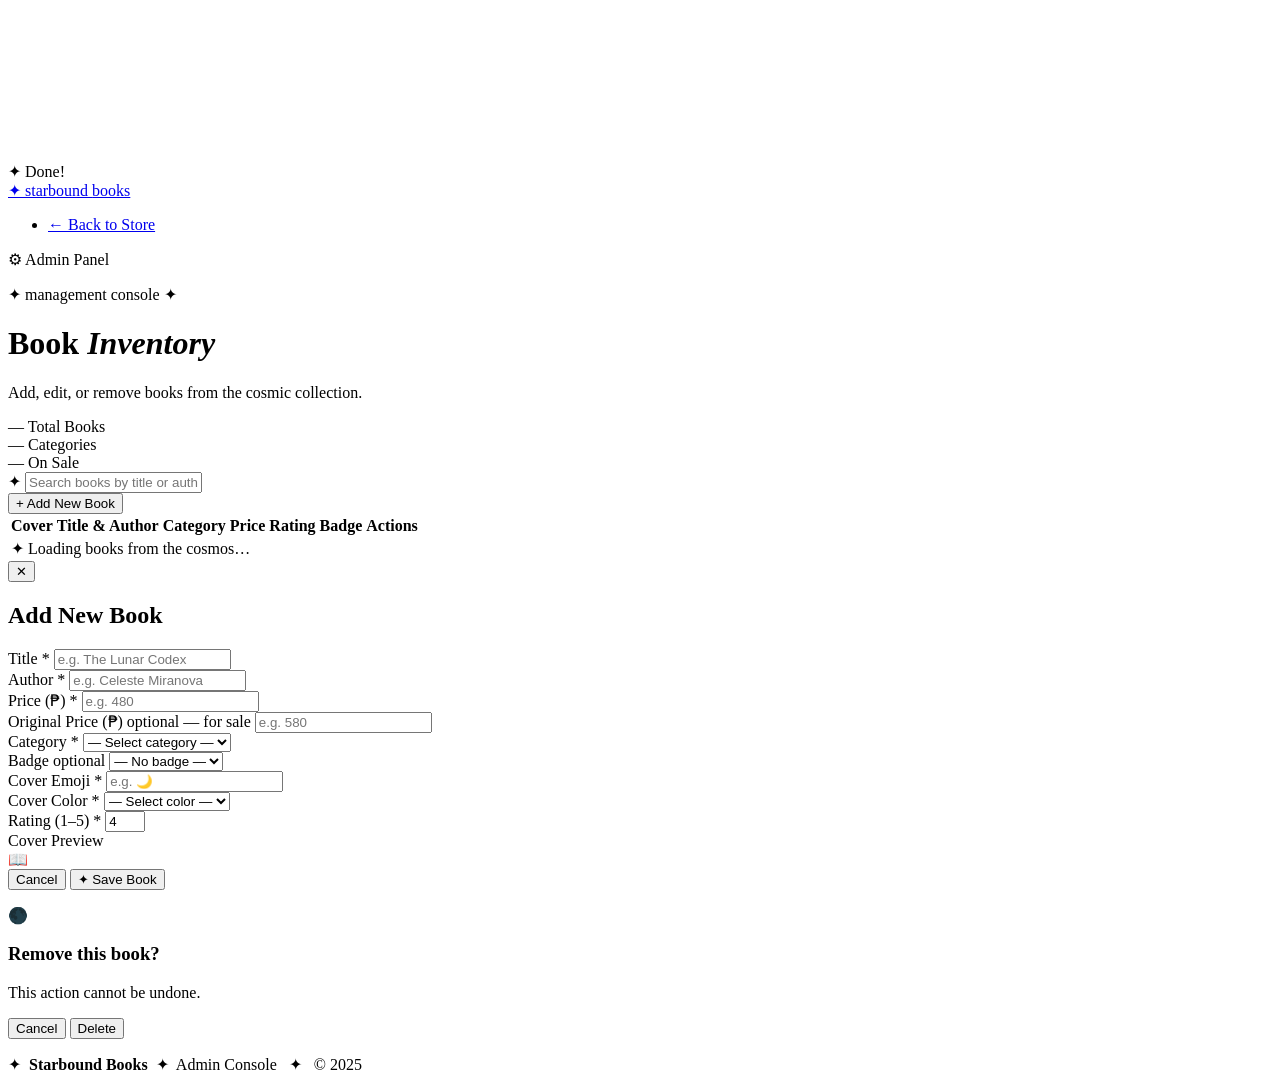
==== commit 5a544eda: "Refactor links to stylesheets and scripts Updated stylesheet and script links to use the starboundbo" ====
--- a/admin.html
+++ b/admin.html
@@ -5,8 +5,8 @@
   <meta name="viewport" content="width=device-width, initial-scale=1.0">
   <title>Admin Panel ✦ Starbound Books</title>
   <link href="https://fonts.googleapis.com/css2?family=Playfair+Display:ital,wght@0,400;0,700;1,400&family=Crimson+Pro:ital,wght@0,300;0,400;0,600;1,300;1,400&family=Space+Grotesk:wght@300;400;500&display=swap" rel="stylesheet">
-  <link rel="stylesheet" href="style.css">
-  <link rel="stylesheet" href="admin.css">
+  <link rel="stylesheet" href="starboundbooks/style.css">
+  <link rel="stylesheet" href="starboundbooks/admin.css">
 </head>
 <body>
 
@@ -207,8 +207,8 @@
     <p>✦ &nbsp;<strong>Starbound Books</strong>&nbsp; ✦ &nbsp;Admin Console &nbsp; ✦ &nbsp; © 2025</p>
   </footer>
 
-  <script src="main.js"></script>
-  <script src="admin.js"></script>
+  <script src="starboundbooks/main.js"></script>
+  <script src="starboundbooks/admin.js"></script>
 
 </body>
 </html>
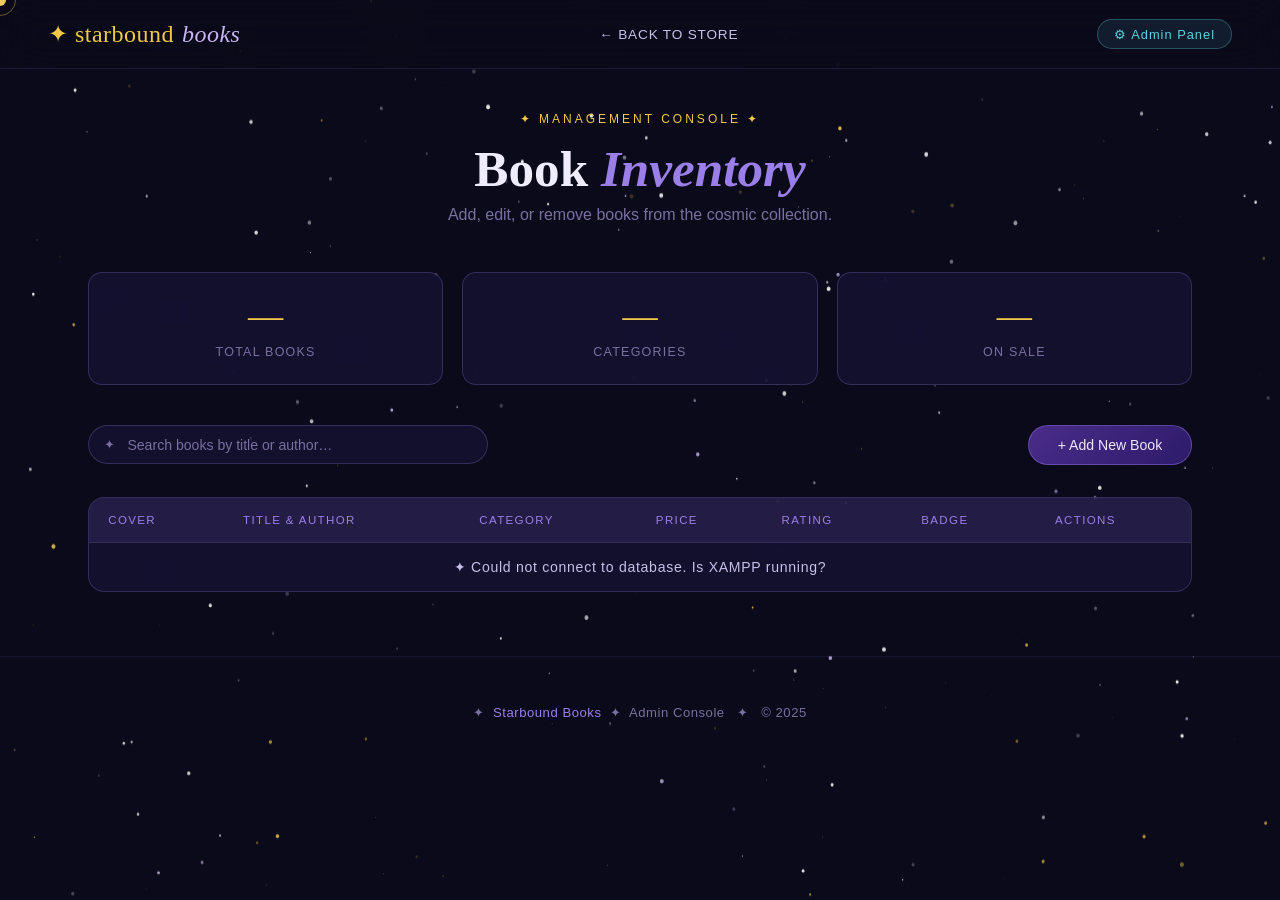
==== commit 9ca50ee9: "Update stylesheet and script links in admin.html" ====
--- a/admin.html
+++ b/admin.html
@@ -5,8 +5,8 @@
   <meta name="viewport" content="width=device-width, initial-scale=1.0">
   <title>Admin Panel ✦ Starbound Books</title>
   <link href="https://fonts.googleapis.com/css2?family=Playfair+Display:ital,wght@0,400;0,700;1,400&family=Crimson+Pro:ital,wght@0,300;0,400;0,600;1,300;1,400&family=Space+Grotesk:wght@300;400;500&display=swap" rel="stylesheet">
-  <link rel="stylesheet" href="starboundbooks/style.css">
-  <link rel="stylesheet" href="starboundbooks/admin.css">
+  <link rel="stylesheet" href="style.css">
+  <link rel="stylesheet" href="admin.css">
 </head>
 <body>
 
@@ -207,8 +207,8 @@
     <p>✦ &nbsp;<strong>Starbound Books</strong>&nbsp; ✦ &nbsp;Admin Console &nbsp; ✦ &nbsp; © 2025</p>
   </footer>
 
-  <script src="starboundbooks/main.js"></script>
-  <script src="starboundbooks/admin.js"></script>
+  <script src="main.js"></script>
+  <script src="admin.js"></script>
 
 </body>
 </html>
--- a/style.css
+++ b/style.css
@@ -0,0 +1,1397 @@
+/* ═══════════════════════════════════════════════════════════════
+   STARBOUND BOOKS — style.css
+   Place this file at: css/style.css
+═══════════════════════════════════════════════════════════════ */
+
+
+/* ─── CSS VARIABLES ─────────────────────────────────────────────────────────── */
+:root {
+  --midnight:    #0a0a1a;
+  --deep-navy:   #0d1130;
+  --navy:        #111840;
+  --indigo:      #1a2060;
+  --violet:      #2d1b69;
+  --purple:      #4a2c8a;
+  --lavender:    #9b7fe8;
+  --lilac:       #c8b4f0;
+  --pale-lilac:  #ede6ff;
+  --gold:        #f0c84a;
+  --gold-dim:    #c99a2e;
+  --rose:        #e8728a;
+  --rose-pale:   #f5c5d0;
+  --aqua:        #5ecfdf;
+  --aqua-pale:   #b8eff5;
+  --cream:       #fdf8ef;
+  --text-bright: #f0ecff;
+  --text-soft:   #c8bfe8;
+  --text-muted:  #7a6fa0;
+  --card-bg:     rgba(20, 18, 50, 0.85);
+  --card-border: rgba(155, 127, 232, 0.25);
+}
+
+
+/* ─── RESET & BASE ───────────────────────────────────────────────────────────── */
+* {
+  margin: 0;
+  padding: 0;
+  box-sizing: border-box;
+}
+
+html {
+  scroll-behavior: smooth;
+}
+
+body {
+  background: var(--midnight);
+  color: var(--text-bright);
+  font-family: 'Crimson Pro', Georgia, serif;
+  overflow-x: hidden;
+  cursor: none;
+}
+
+
+/* ─── CUSTOM CURSOR ──────────────────────────────────────────────────────────── */
+#cursor {
+  position: fixed;
+  width: 12px;
+  height: 12px;
+  background: var(--gold);
+  border-radius: 50%;
+  pointer-events: none;
+  z-index: 9999;
+  transform: translate(-50%, -50%);
+  transition: width 0.2s, height 0.2s, background 0.2s;
+  mix-blend-mode: screen;
+}
+
+#cursor-trail {
+  position: fixed;
+  width: 32px;
+  height: 32px;
+  border: 1.5px solid rgba(240, 200, 74, 0.4);
+  border-radius: 50%;
+  pointer-events: none;
+  z-index: 9998;
+  transform: translate(-50%, -50%);
+  transition: left 0.12s ease, top 0.12s ease;
+}
+
+
+/* ─── STARFIELD CANVAS ───────────────────────────────────────────────────────── */
+#starfield {
+  position: fixed;
+  top: 0;
+  left: 0;
+  width: 100%;
+  height: 100%;
+  z-index: 0;
+  pointer-events: none;
+}
+
+
+/* ─── NAVBAR ─────────────────────────────────────────────────────────────────── */
+nav {
+  position: fixed;
+  top: 0;
+  left: 0;
+  right: 0;
+  z-index: 100;
+  display: flex;
+  align-items: center;
+  justify-content: space-between;
+  padding: 1.2rem 3rem;
+  background: rgba(10, 10, 26, 0.7);
+  backdrop-filter: blur(20px);
+  border-bottom: 1px solid rgba(155, 127, 232, 0.15);
+}
+
+.nav-logo {
+  font-family: 'Playfair Display', serif;
+  font-size: 1.5rem;
+  color: var(--gold);
+  letter-spacing: 0.02em;
+  display: flex;
+  align-items: center;
+  gap: 0.5rem;
+  text-decoration: none;
+}
+
+.nav-logo span {
+  color: var(--lilac);
+  font-style: italic;
+}
+
+.nav-links {
+  display: flex;
+  align-items: center;
+  gap: 2rem;
+  list-style: none;
+}
+
+.nav-links a {
+  color: var(--text-soft);
+  text-decoration: none;
+  font-family: 'Space Grotesk', sans-serif;
+  font-size: 0.85rem;
+  letter-spacing: 0.06em;
+  text-transform: uppercase;
+  transition: color 0.3s;
+  position: relative;
+}
+
+.nav-links a::after {
+  content: '';
+  position: absolute;
+  bottom: -4px;
+  left: 0;
+  right: 0;
+  height: 1px;
+  background: var(--gold);
+  transform: scaleX(0);
+  transition: transform 0.3s;
+}
+
+.nav-links a:hover {
+  color: var(--gold);
+}
+
+.nav-links a:hover::after {
+  transform: scaleX(1);
+}
+
+.nav-cart {
+  background: rgba(155, 127, 232, 0.15);
+  border: 1px solid var(--card-border);
+  color: var(--lilac);
+  padding: 0.5rem 1.2rem;
+  border-radius: 20px;
+  font-family: 'Space Grotesk', sans-serif;
+  font-size: 0.82rem;
+  cursor: none;
+  transition: all 0.3s;
+  letter-spacing: 0.04em;
+}
+
+.nav-cart:hover {
+  background: rgba(155, 127, 232, 0.3);
+  color: var(--text-bright);
+}
+
+
+/* ─── HERO ───────────────────────────────────────────────────────────────────── */
+.hero {
+  position: relative;
+  z-index: 1;
+  min-height: 100vh;
+  display: flex;
+  flex-direction: column;
+  align-items: center;
+  justify-content: center;
+  text-align: center;
+  padding: 6rem 2rem 4rem;
+}
+
+.hero-constellation {
+  position: absolute;
+  width: 100%;
+  height: 100%;
+  top: 0;
+  left: 0;
+  pointer-events: none;
+}
+
+.hero-badge {
+  font-family: 'Space Grotesk', sans-serif;
+  font-size: 0.78rem;
+  letter-spacing: 0.2em;
+  text-transform: uppercase;
+  color: var(--gold);
+  background: rgba(240, 200, 74, 0.08);
+  border: 1px solid rgba(240, 200, 74, 0.25);
+  padding: 0.4rem 1.2rem;
+  border-radius: 20px;
+  margin-bottom: 1.8rem;
+  display: inline-block;
+  animation: fadeSlideDown 1s ease forwards;
+  opacity: 0;
+}
+
+.hero-title {
+  font-family: 'Playfair Display', serif;
+  font-size: clamp(3rem, 8vw, 6rem);
+  line-height: 1.05;
+  margin-bottom: 1.5rem;
+  animation: fadeSlideDown 1s 0.2s ease forwards;
+  opacity: 0;
+}
+
+.hero-title em {
+  color: var(--lavender);
+  font-style: italic;
+  display: block;
+}
+
+.hero-sub {
+  font-size: 1.2rem;
+  color: var(--text-soft);
+  max-width: 500px;
+  line-height: 1.7;
+  margin-bottom: 2.5rem;
+  font-weight: 300;
+  animation: fadeSlideDown 1s 0.4s ease forwards;
+  opacity: 0;
+}
+
+.hero-btns {
+  display: flex;
+  gap: 1rem;
+  justify-content: center;
+  animation: fadeSlideDown 1s 0.6s ease forwards;
+  opacity: 0;
+}
+
+/* ─── BUTTONS ────────────────────────────────────────────────────────────────── */
+.btn-primary {
+  background: linear-gradient(135deg, var(--purple), var(--violet));
+  color: var(--pale-lilac);
+  padding: 0.85rem 2rem;
+  border-radius: 25px;
+  text-decoration: none;
+  font-family: 'Space Grotesk', sans-serif;
+  font-size: 0.9rem;
+  border: 1px solid rgba(155, 127, 232, 0.4);
+  cursor: none;
+  transition: all 0.3s;
+  position: relative;
+  overflow: hidden;
+  display: inline-block;
+}
+
+.btn-primary::before {
+  content: '';
+  position: absolute;
+  inset: 0;
+  background: linear-gradient(135deg, var(--lavender), var(--purple));
+  opacity: 0;
+  transition: opacity 0.3s;
+}
+
+.btn-primary:hover::before {
+  opacity: 1;
+}
+
+.btn-primary span {
+  position: relative;
+  z-index: 1;
+}
+
+.btn-outline {
+  background: transparent;
+  color: var(--text-soft);
+  padding: 0.85rem 2rem;
+  border-radius: 25px;
+  text-decoration: none;
+  font-family: 'Space Grotesk', sans-serif;
+  font-size: 0.9rem;
+  border: 1px solid rgba(155, 127, 232, 0.25);
+  cursor: none;
+  transition: all 0.3s;
+  display: inline-block;
+}
+
+.btn-outline:hover {
+  border-color: rgba(155, 127, 232, 0.6);
+  color: var(--lilac);
+}
+
+
+/* ─── FLOATING ORBS ──────────────────────────────────────────────────────────── */
+.orb {
+  position: absolute;
+  border-radius: 50%;
+  pointer-events: none;
+  animation: orbFloat 8s ease-in-out infinite;
+}
+
+.orb-1 {
+  width: 350px;
+  height: 350px;
+  background: radial-gradient(circle, rgba(74, 44, 138, 0.35) 0%, transparent 70%);
+  top: 10%;
+  right: -5%;
+  animation-delay: 0s;
+}
+
+.orb-2 {
+  width: 250px;
+  height: 250px;
+  background: radial-gradient(circle, rgba(94, 207, 223, 0.12) 0%, transparent 70%);
+  bottom: 20%;
+  left: 5%;
+  animation-delay: -3s;
+}
+
+.orb-3 {
+  width: 180px;
+  height: 180px;
+  background: radial-gradient(circle, rgba(232, 114, 138, 0.12) 0%, transparent 70%);
+  top: 40%;
+  left: 15%;
+  animation-delay: -5s;
+}
+
+
+/* ─── SECTIONS ───────────────────────────────────────────────────────────────── */
+.section {
+  position: relative;
+  z-index: 1;
+  padding: 5rem 3rem;
+  max-width: 1200px;
+  margin: 0 auto;
+}
+
+.section-header {
+  text-align: center;
+  margin-bottom: 3rem;
+}
+
+.section-label {
+  font-family: 'Space Grotesk', sans-serif;
+  font-size: 0.75rem;
+  letter-spacing: 0.25em;
+  text-transform: uppercase;
+  color: var(--gold);
+  margin-bottom: 0.8rem;
+}
+
+.section-title {
+  font-family: 'Playfair Display', serif;
+  font-size: clamp(1.8rem, 4vw, 2.8rem);
+  color: var(--text-bright);
+}
+
+.section-title em {
+  color: var(--lavender);
+  font-style: italic;
+}
+
+
+/* ─── CATEGORY PILLS ─────────────────────────────────────────────────────────── */
+.categories {
+  display: flex;
+  flex-wrap: wrap;
+  gap: 0.75rem;
+  justify-content: center;
+  margin-bottom: 3rem;
+}
+
+.cat-pill {
+  background: rgba(20, 18, 50, 0.6);
+  border: 1px solid var(--card-border);
+  color: var(--text-soft);
+  padding: 0.5rem 1.3rem;
+  border-radius: 20px;
+  font-family: 'Space Grotesk', sans-serif;
+  font-size: 0.82rem;
+  cursor: none;
+  transition: all 0.3s;
+  display: flex;
+  align-items: center;
+  gap: 0.4rem;
+  letter-spacing: 0.02em;
+}
+
+.cat-pill:hover,
+.cat-pill.active {
+  background: rgba(155, 127, 232, 0.2);
+  border-color: rgba(155, 127, 232, 0.5);
+  color: var(--lilac);
+  transform: translateY(-2px);
+}
+
+.cat-pill.active {
+  background: rgba(155, 127, 232, 0.25);
+  border-color: var(--lavender);
+  color: var(--pale-lilac);
+}
+
+
+/* ─── BOOK GRID ──────────────────────────────────────────────────────────────── */
+.books-grid {
+  display: grid;
+  grid-template-columns: repeat(auto-fill, minmax(200px, 1fr));
+  gap: 1.8rem;
+}
+
+.loading-msg {
+  grid-column: 1 / -1;
+  text-align: center;
+  color: var(--text-muted);
+  font-family: 'Space Grotesk', sans-serif;
+  font-size: 0.9rem;
+  padding: 3rem;
+  letter-spacing: 0.05em;
+}
+
+
+/* ─── BOOK CARD ──────────────────────────────────────────────────────────────── */
+.book-card {
+  background: var(--card-bg);
+  border: 1px solid var(--card-border);
+  border-radius: 16px;
+  overflow: hidden;
+  cursor: none;
+  transition: all 0.4s cubic-bezier(0.34, 1.56, 0.64, 1);
+  animation: fadeInUp 0.6s ease forwards;
+  opacity: 0;
+  position: relative;
+  backdrop-filter: blur(10px);
+}
+
+.book-card:hover {
+  transform: translateY(-10px) scale(1.03);
+  border-color: rgba(155, 127, 232, 0.5);
+  box-shadow:
+    0 20px 60px rgba(74, 44, 138, 0.4),
+    0 0 0 1px rgba(155, 127, 232, 0.2);
+}
+
+.book-card::before {
+  content: '';
+  position: absolute;
+  inset: 0;
+  background: linear-gradient(135deg, rgba(155, 127, 232, 0.05) 0%, transparent 60%);
+  opacity: 0;
+  transition: opacity 0.4s;
+  border-radius: 16px;
+  z-index: 1;
+  pointer-events: none;
+}
+
+.book-card:hover::before {
+  opacity: 1;
+}
+
+.book-cover {
+  height: 220px;
+  position: relative;
+  overflow: hidden;
+  display: flex;
+  align-items: center;
+  justify-content: center;
+}
+
+.book-cover-placeholder {
+  width: 100%;
+  height: 100%;
+  display: flex;
+  flex-direction: column;
+  align-items: center;
+  justify-content: center;
+}
+
+.book-badge {
+  position: absolute;
+  top: 10px;
+  left: 10px;
+  z-index: 2;
+  font-family: 'Space Grotesk', sans-serif;
+  font-size: 0.7rem;
+  letter-spacing: 0.08em;
+  text-transform: uppercase;
+  padding: 0.25rem 0.6rem;
+  border-radius: 8px;
+}
+
+.badge-new {
+  background: rgba(240, 200, 74, 0.2);
+  color: var(--gold);
+  border: 1px solid rgba(240, 200, 74, 0.35);
+}
+
+.badge-best {
+  background: rgba(94, 207, 223, 0.15);
+  color: var(--aqua);
+  border: 1px solid rgba(94, 207, 223, 0.3);
+}
+
+.badge-sale {
+  background: rgba(232, 114, 138, 0.15);
+  color: var(--rose);
+  border: 1px solid rgba(232, 114, 138, 0.3);
+}
+
+.book-info {
+  padding: 1rem 1.1rem 1.2rem;
+  position: relative;
+  z-index: 2;
+}
+
+.book-category {
+  font-family: 'Space Grotesk', sans-serif;
+  font-size: 0.7rem;
+  letter-spacing: 0.15em;
+  text-transform: uppercase;
+  color: var(--lavender);
+  margin-bottom: 0.4rem;
+}
+
+.book-title {
+  font-family: 'Playfair Display', serif;
+  font-size: 1rem;
+  color: var(--text-bright);
+  margin-bottom: 0.3rem;
+  line-height: 1.3;
+}
+
+.book-author {
+  font-size: 0.85rem;
+  color: var(--text-muted);
+  font-style: italic;
+  margin-bottom: 0.8rem;
+}
+
+.book-footer {
+  display: flex;
+  align-items: center;
+  justify-content: space-between;
+}
+
+.book-price {
+  font-family: 'Space Grotesk', sans-serif;
+  font-size: 1.1rem;
+  font-weight: 500;
+  color: var(--gold);
+}
+
+.book-price .original {
+  font-size: 0.8rem;
+  color: var(--text-muted);
+  text-decoration: line-through;
+  margin-right: 0.4rem;
+}
+
+.stars-rating {
+  display: flex;
+  gap: 2px;
+  font-size: 0.7rem;
+  color: var(--gold);
+  margin-bottom: 0.3rem;
+}
+
+.add-btn {
+  background: rgba(155, 127, 232, 0.15);
+  border: 1px solid rgba(155, 127, 232, 0.3);
+  color: var(--lilac);
+  width: 30px;
+  height: 30px;
+  border-radius: 50%;
+  display: flex;
+  align-items: center;
+  justify-content: center;
+  font-size: 1.1rem;
+  cursor: none;
+  transition: all 0.3s;
+  flex-shrink: 0;
+}
+
+.add-btn:hover {
+  background: rgba(155, 127, 232, 0.35);
+  border-color: var(--lavender);
+  transform: scale(1.15);
+}
+
+.add-btn.added {
+  background: rgba(240, 200, 74, 0.2);
+  border-color: var(--gold);
+  color: var(--gold);
+  animation: popBounce 0.4s ease;
+}
+
+
+/* ─── MOON DIVIDER ───────────────────────────────────────────────────────────── */
+.moon-divider {
+  display: flex;
+  align-items: center;
+  gap: 1rem;
+  justify-content: center;
+  padding: 2rem 0;
+  position: relative;
+  z-index: 1;
+}
+
+.moon-line {
+  flex: 1;
+  max-width: 200px;
+  height: 1px;
+  background: linear-gradient(90deg, transparent, rgba(155, 127, 232, 0.25), transparent);
+}
+
+.moon-phases {
+  display: flex;
+  gap: 0.6rem;
+  align-items: center;
+}
+
+.moon-ph {
+  color: var(--text-muted);
+  font-size: 1.1rem;
+  animation: moonTwinkle 3s ease-in-out infinite;
+}
+
+.moon-ph:nth-child(2) {
+  animation-delay: 0.5s;
+  font-size: 1.5rem;
+  color: var(--lavender);
+}
+
+.moon-ph:nth-child(3) {
+  animation-delay: 1s;
+}
+
+
+/* ─── FEATURED BANNER ────────────────────────────────────────────────────────── */
+.featured-banner {
+  position: relative;
+  z-index: 1;
+  margin: 0 3rem 5rem;
+  background: linear-gradient(135deg, rgba(45, 27, 105, 0.6), rgba(26, 32, 96, 0.6));
+  border: 1px solid rgba(155, 127, 232, 0.2);
+  border-radius: 24px;
+  padding: 3rem 4rem;
+  display: flex;
+  align-items: center;
+  gap: 3rem;
+  overflow: hidden;
+  backdrop-filter: blur(20px);
+}
+
+.featured-banner::before {
+  content: '';
+  position: absolute;
+  top: -50%;
+  right: -10%;
+  width: 400px;
+  height: 400px;
+  background: radial-gradient(circle, rgba(94, 207, 223, 0.08) 0%, transparent 60%);
+  pointer-events: none;
+}
+
+.featured-book-visual {
+  flex-shrink: 0;
+  width: 140px;
+  height: 200px;
+  border-radius: 8px;
+  display: flex;
+  align-items: center;
+  justify-content: center;
+  font-size: 5rem;
+  background: linear-gradient(160deg, rgba(74, 44, 138, 0.8), rgba(45, 27, 105, 0.8));
+  border: 1px solid rgba(155, 127, 232, 0.3);
+  position: relative;
+  box-shadow: 8px 8px 30px rgba(0, 0, 0, 0.4), -2px -2px 0 rgba(155, 127, 232, 0.1);
+  animation: bookFloat 5s ease-in-out infinite;
+}
+
+.featured-book-visual::after {
+  content: '';
+  position: absolute;
+  left: -3px;
+  top: 3px;
+  bottom: 3px;
+  width: 6px;
+  background: rgba(155, 127, 232, 0.2);
+  border-radius: 2px;
+}
+
+.featured-content {
+  flex: 1;
+}
+
+.featured-tag {
+  font-family: 'Space Grotesk', sans-serif;
+  font-size: 0.72rem;
+  letter-spacing: 0.2em;
+  text-transform: uppercase;
+  color: var(--aqua);
+  margin-bottom: 0.8rem;
+  display: flex;
+  align-items: center;
+  gap: 0.4rem;
+}
+
+.featured-tag::before {
+  content: '';
+  display: inline-block;
+  width: 20px;
+  height: 1px;
+  background: var(--aqua);
+}
+
+.featured-title {
+  font-family: 'Playfair Display', serif;
+  font-size: 2rem;
+  margin-bottom: 0.5rem;
+  line-height: 1.2;
+}
+
+.featured-author {
+  color: var(--text-soft);
+  font-style: italic;
+  font-size: 1rem;
+  margin-bottom: 1rem;
+}
+
+.featured-desc {
+  color: var(--text-muted);
+  font-size: 0.95rem;
+  line-height: 1.65;
+  margin-bottom: 1.5rem;
+  max-width: 440px;
+}
+
+.featured-price-row {
+  display: flex;
+  align-items: center;
+  gap: 1.5rem;
+}
+
+.featured-price {
+  font-family: 'Space Grotesk', sans-serif;
+  font-size: 1.6rem;
+  font-weight: 500;
+  color: var(--gold);
+}
+
+
+/* ─── ZODIAC STRIP ───────────────────────────────────────────────────────────── */
+.zodiac-strip {
+  position: relative;
+  z-index: 1;
+  overflow: hidden;
+  padding: 1.5rem 0;
+  border-top: 1px solid rgba(155, 127, 232, 0.1);
+  border-bottom: 1px solid rgba(155, 127, 232, 0.1);
+  margin-bottom: 5rem;
+  background: rgba(10, 10, 26, 0.4);
+}
+
+.zodiac-track {
+  display: flex;
+  gap: 2.5rem;
+  animation: scrollZodiac 30s linear infinite;
+  width: max-content;
+}
+
+.zodiac-item {
+  display: flex;
+  align-items: center;
+  gap: 0.5rem;
+  font-family: 'Space Grotesk', sans-serif;
+  font-size: 0.78rem;
+  letter-spacing: 0.1em;
+  text-transform: uppercase;
+  color: var(--text-muted);
+  white-space: nowrap;
+}
+
+.zodiac-item span:first-child {
+  font-size: 1.1rem;
+}
+
+
+/* ─── SCROLL REVEAL ──────────────────────────────────────────────────────────── */
+.reveal {
+  opacity: 0;
+  transform: translateY(24px);
+  transition: opacity 0.7s ease, transform 0.7s ease;
+}
+
+.reveal.visible {
+  opacity: 1;
+  transform: translateY(0);
+}
+
+
+/* ─── TOAST ──────────────────────────────────────────────────────────────────── */
+#toast {
+  position: fixed;
+  bottom: 2rem;
+  right: 2rem;
+  background: rgba(20, 18, 50, 0.95);
+  border: 1px solid rgba(155, 127, 232, 0.3);
+  color: var(--text-bright);
+  padding: 0.85rem 1.4rem;
+  border-radius: 12px;
+  font-family: 'Space Grotesk', sans-serif;
+  font-size: 0.85rem;
+  z-index: 500;
+  opacity: 0;
+  transform: translateY(10px);
+  transition: all 0.3s;
+  backdrop-filter: blur(20px);
+  pointer-events: none;
+  display: flex;
+  align-items: center;
+  gap: 0.6rem;
+}
+
+#toast.show {
+  opacity: 1;
+  transform: translateY(0);
+}
+
+.toast-icon {
+  font-size: 1.1rem;
+}
+
+
+/* ─── CART COUNT BUBBLE ──────────────────────────────────────────────────────── */
+#cart-count {
+  background: var(--rose);
+  color: white;
+  border-radius: 50%;
+  width: 18px;
+  height: 18px;
+  display: inline-flex;
+  align-items: center;
+  justify-content: center;
+  font-size: 0.7rem;
+  font-weight: 600;
+  margin-left: 0.3rem;
+  transition: transform 0.3s;
+}
+
+#cart-count.bump {
+  animation: popBounce 0.4s ease;
+}
+
+
+/* ─── SHOOTING STAR ──────────────────────────────────────────────────────────── */
+.shooting-star {
+  position: fixed;
+  width: 2px;
+  height: 80px;
+  background: linear-gradient(180deg, rgba(240, 200, 74, 0) 0%, var(--gold) 100%);
+  border-radius: 1px;
+  pointer-events: none;
+  z-index: 0;
+  opacity: 0;
+  animation: shootingStar 1.2s ease-in forwards;
+}
+
+
+/* ─── FOOTER ─────────────────────────────────────────────────────────────────── */
+footer {
+  position: relative;
+  z-index: 1;
+  text-align: center;
+  padding: 3rem;
+  border-top: 1px solid rgba(155, 127, 232, 0.1);
+  color: var(--text-muted);
+  font-family: 'Space Grotesk', sans-serif;
+  font-size: 0.82rem;
+  letter-spacing: 0.04em;
+}
+
+footer strong {
+  color: var(--lavender);
+  font-weight: 500;
+}
+
+
+/* ═══════════════════════════════════════════════════════════════
+   KEYFRAME ANIMATIONS
+═══════════════════════════════════════════════════════════════ */
+
+@keyframes fadeSlideDown {
+  from { opacity: 0; transform: translateY(-20px); }
+  to   { opacity: 1; transform: translateY(0); }
+}
+
+@keyframes fadeInUp {
+  from { opacity: 0; transform: translateY(30px); }
+  to   { opacity: 1; transform: translateY(0); }
+}
+
+@keyframes orbFloat {
+  0%, 100% { transform: translateY(0) scale(1); }
+  50%       { transform: translateY(-20px) scale(1.05); }
+}
+
+@keyframes bookFloat {
+  0%, 100% { transform: translateY(0) rotate(-2deg); }
+  50%       { transform: translateY(-8px) rotate(2deg); }
+}
+
+@keyframes moonTwinkle {
+  0%, 100% { opacity: 0.5; transform: scale(1); }
+  50%       { opacity: 1;   transform: scale(1.15); }
+}
+
+@keyframes scrollZodiac {
+  from { transform: translateX(0); }
+  to   { transform: translateX(-50%); }
+}
+
+@keyframes popBounce {
+  0%   { transform: scale(1); }
+  40%  { transform: scale(1.35); }
+  70%  { transform: scale(0.9); }
+  100% { transform: scale(1); }
+}
+
+@keyframes shootingStar {
+  0%   { opacity: 0; transform: translateY(0)    translateX(0)    rotate(45deg); }
+  10%  { opacity: 1; }
+  100% { opacity: 0; transform: translateY(200px) translateX(200px) rotate(45deg); }
+}
+
+@keyframes twinkle {
+  0%, 100% { opacity: 0.2; transform: scale(0.8); }
+  50%       { opacity: 1;   transform: scale(1.2); }
+}
+
+@keyframes sparkle {
+  0%   { opacity: 0; transform: scale(0) rotate(0deg); }
+  50%  { opacity: 1; transform: scale(1) rotate(180deg); }
+  100% { opacity: 0; transform: scale(0) rotate(360deg); }
+}
+
+
+/* ─── RESPONSIVE ─────────────────────────────────────────────────────────────── */
+@media (max-width: 768px) {
+  nav {
+    padding: 1rem 1.5rem;
+  }
+
+  .nav-links {
+    display: none;
+  }
+
+  .hero-title {
+    font-size: 2.5rem;
+  }
+
+  .hero-btns {
+    flex-direction: column;
+    align-items: center;
+  }
+
+  .featured-banner {
+    flex-direction: column;
+    margin: 0 1.5rem 3rem;
+    padding: 2rem;
+    text-align: center;
+  }
+
+  .featured-tag {
+    justify-content: center;
+  }
+
+  .featured-price-row {
+    justify-content: center;
+  }
+
+  .section {
+    padding: 3rem 1.5rem;
+  }
+
+  .books-grid {
+    grid-template-columns: repeat(auto-fill, minmax(160px, 1fr));
+    gap: 1rem;
+  }
+}
+
+
+/* ─── ADMIN NAV LINK ─────────────────────────────────────────── */
+.nav-admin-link {
+  color: var(--aqua) !important;
+  opacity: 0.8;
+  transition: opacity 0.3s !important;
+}
+.nav-admin-link:hover {
+  opacity: 1;
+  color: var(--aqua) !important;
+}
+
+
+/* ═══════════════════════════════════════════════════════════════
+   CART DRAWER
+═══════════════════════════════════════════════════════════════ */
+
+/* Overlay that dims the page */
+.cart-overlay {
+  position: fixed;
+  inset: 0;
+  background: rgba(0, 0, 0, 0.55);
+  backdrop-filter: blur(4px);
+  z-index: 200;
+  opacity: 0;
+  pointer-events: none;
+  transition: opacity 0.35s;
+}
+
+.cart-overlay.open {
+  opacity: 1;
+  pointer-events: all;
+}
+
+/* Drawer panel */
+.cart-drawer {
+  position: fixed;
+  top: 0;
+  right: 0;
+  width: 380px;
+  max-width: 100vw;
+  height: 100vh;
+  background: linear-gradient(180deg, rgba(13, 17, 48, 0.98) 0%, rgba(10, 10, 26, 0.98) 100%);
+  border-left: 1px solid rgba(155, 127, 232, 0.2);
+  z-index: 201;
+  display: flex;
+  flex-direction: column;
+  transform: translateX(100%);
+  transition: transform 0.38s cubic-bezier(0.4, 0, 0.2, 1);
+  backdrop-filter: blur(20px);
+}
+
+.cart-drawer.open {
+  transform: translateX(0);
+}
+
+/* Header */
+.cart-drawer-header {
+  display: flex;
+  align-items: center;
+  justify-content: space-between;
+  padding: 1.5rem 1.5rem 1.2rem;
+  border-bottom: 1px solid rgba(155, 127, 232, 0.15);
+  flex-shrink: 0;
+}
+
+.cart-drawer-title {
+  font-family: 'Playfair Display', serif;
+  font-size: 1.4rem;
+  color: var(--text-bright);
+}
+
+.cart-close-btn {
+  background: rgba(155, 127, 232, 0.1);
+  border: 1px solid rgba(155, 127, 232, 0.2);
+  color: var(--text-muted);
+  width: 32px;
+  height: 32px;
+  border-radius: 50%;
+  cursor: pointer;
+  font-size: 0.85rem;
+  display: flex;
+  align-items: center;
+  justify-content: center;
+  transition: all 0.25s;
+}
+
+.cart-close-btn:hover {
+  background: rgba(232, 114, 138, 0.2);
+  border-color: var(--rose);
+  color: var(--rose);
+}
+
+/* Scrollable items area */
+.cart-items {
+  flex: 1;
+  overflow-y: auto;
+  padding: 1rem 1.5rem;
+  display: flex;
+  flex-direction: column;
+  gap: 1rem;
+  scrollbar-width: thin;
+  scrollbar-color: rgba(155, 127, 232, 0.3) transparent;
+}
+
+.cart-items:empty {
+  display: none;
+}
+
+/* Empty state */
+.cart-empty {
+  flex: 1;
+  display: flex;
+  flex-direction: column;
+  align-items: center;
+  justify-content: center;
+  text-align: center;
+  padding: 2rem;
+  gap: 0.5rem;
+}
+
+.cart-empty.hidden {
+  display: none;
+}
+
+.cart-empty-icon {
+  font-size: 3rem;
+  margin-bottom: 0.5rem;
+  opacity: 0.6;
+}
+
+.cart-empty-text {
+  font-family: 'Playfair Display', serif;
+  font-size: 1.1rem;
+  color: var(--text-soft);
+}
+
+.cart-empty-sub {
+  font-family: 'Space Grotesk', sans-serif;
+  font-size: 0.82rem;
+  color: var(--text-muted);
+}
+
+/* Individual cart item */
+.cart-item {
+  display: flex;
+  align-items: center;
+  gap: 0.9rem;
+  background: rgba(20, 18, 50, 0.6);
+  border: 1px solid rgba(155, 127, 232, 0.12);
+  border-radius: 12px;
+  padding: 0.85rem 1rem;
+  animation: fadeInUp 0.3s ease forwards;
+}
+
+.cart-item-cover {
+  width: 44px;
+  height: 58px;
+  border-radius: 6px;
+  display: flex;
+  align-items: center;
+  justify-content: center;
+  font-size: 1.4rem;
+  flex-shrink: 0;
+  border: 1px solid rgba(155, 127, 232, 0.2);
+}
+
+.cart-item-info {
+  flex: 1;
+  min-width: 0;
+}
+
+.cart-item-title {
+  font-family: 'Playfair Display', serif;
+  font-size: 0.9rem;
+  color: var(--text-bright);
+  white-space: nowrap;
+  overflow: hidden;
+  text-overflow: ellipsis;
+  margin-bottom: 0.2rem;
+}
+
+.cart-item-price {
+  font-family: 'Space Grotesk', sans-serif;
+  font-size: 0.82rem;
+  color: var(--gold);
+}
+
+/* Quantity controls */
+.cart-item-qty {
+  display: flex;
+  align-items: center;
+  gap: 0.5rem;
+  flex-shrink: 0;
+}
+
+.qty-btn {
+  width: 26px;
+  height: 26px;
+  background: rgba(155, 127, 232, 0.12);
+  border: 1px solid rgba(155, 127, 232, 0.25);
+  color: var(--lilac);
+  border-radius: 50%;
+  cursor: pointer;
+  display: flex;
+  align-items: center;
+  justify-content: center;
+  font-size: 1rem;
+  line-height: 1;
+  transition: all 0.2s;
+}
+
+.qty-btn:hover {
+  background: rgba(155, 127, 232, 0.3);
+  color: var(--pale-lilac);
+}
+
+.qty-num {
+  font-family: 'Space Grotesk', sans-serif;
+  font-size: 0.9rem;
+  color: var(--text-bright);
+  min-width: 18px;
+  text-align: center;
+}
+
+.cart-item-remove {
+  background: none;
+  border: none;
+  color: var(--text-muted);
+  cursor: pointer;
+  font-size: 0.8rem;
+  padding: 0.2rem;
+  transition: color 0.2s;
+  flex-shrink: 0;
+}
+
+.cart-item-remove:hover {
+  color: var(--rose);
+}
+
+/* Footer / totals */
+.cart-footer {
+  padding: 1.2rem 1.5rem 1.5rem;
+  border-top: 1px solid rgba(155, 127, 232, 0.15);
+  flex-shrink: 0;
+  display: flex;
+  flex-direction: column;
+  gap: 0.75rem;
+}
+
+.cart-footer.hidden {
+  display: none;
+}
+
+.cart-subtotal {
+  display: flex;
+  align-items: center;
+  justify-content: space-between;
+  font-family: 'Space Grotesk', sans-serif;
+  font-size: 0.9rem;
+  color: var(--text-soft);
+}
+
+#cart-subtotal {
+  font-family: 'Playfair Display', serif;
+  font-size: 1.3rem;
+  color: var(--gold);
+  font-weight: 600;
+}
+
+.cart-checkout-btn {
+  width: 100%;
+  background: linear-gradient(135deg, var(--purple), var(--violet));
+  color: var(--pale-lilac);
+  border: 1px solid rgba(155, 127, 232, 0.4);
+  padding: 0.85rem;
+  border-radius: 25px;
+  font-family: 'Space Grotesk', sans-serif;
+  font-size: 0.9rem;
+  cursor: pointer;
+  transition: all 0.3s;
+  letter-spacing: 0.03em;
+}
+
+.cart-checkout-btn:hover {
+  background: linear-gradient(135deg, var(--lavender), var(--purple));
+  box-shadow: 0 8px 25px rgba(74, 44, 138, 0.4);
+  transform: translateY(-1px);
+}
+
+.cart-clear-btn {
+  width: 100%;
+  background: transparent;
+  border: 1px solid rgba(232, 114, 138, 0.2);
+  color: var(--text-muted);
+  padding: 0.6rem;
+  border-radius: 25px;
+  font-family: 'Space Grotesk', sans-serif;
+  font-size: 0.8rem;
+  cursor: pointer;
+  transition: all 0.25s;
+  letter-spacing: 0.03em;
+}
+
+.cart-clear-btn:hover {
+  border-color: rgba(232, 114, 138, 0.5);
+  color: var(--rose);
+}
+
+/* Cart count badge animation */
+#cart-count.bump {
+  animation: popBounce 0.4s ease;
+}
+
+/* Checkout success overlay */
+.checkout-overlay {
+  position: fixed;
+  inset: 0;
+  background: rgba(0, 0, 0, 0.85);
+  backdrop-filter: blur(8px);
+  z-index: 400;
+  display: flex;
+  align-items: center;
+  justify-content: center;
+  opacity: 0;
+  pointer-events: none;
+  transition: opacity 0.3s;
+}
+
+.checkout-overlay.open {
+  opacity: 1;
+  pointer-events: all;
+}
+
+.checkout-box {
+  background: linear-gradient(160deg, rgba(17, 24, 64, 0.98), rgba(10, 10, 26, 0.98));
+  border: 1px solid rgba(155, 127, 232, 0.3);
+  border-radius: 24px;
+  padding: 3rem 2.5rem;
+  text-align: center;
+  max-width: 380px;
+  width: 90%;
+  transform: scale(0.9);
+  transition: transform 0.3s;
+}
+
+.checkout-overlay.open .checkout-box {
+  transform: scale(1);
+}
+
+.checkout-icon {
+  font-size: 3rem;
+  margin-bottom: 1rem;
+  display: block;
+}
+
+.checkout-title {
+  font-family: 'Playfair Display', serif;
+  font-size: 1.8rem;
+  color: var(--text-bright);
+  margin-bottom: 0.6rem;
+}
+
+.checkout-msg {
+  font-family: 'Space Grotesk', sans-serif;
+  font-size: 0.9rem;
+  color: var(--text-muted);
+  line-height: 1.6;
+  margin-bottom: 1.8rem;
+}
+
+.checkout-close-btn {
+  background: linear-gradient(135deg, var(--purple), var(--violet));
+  color: var(--pale-lilac);
+  border: 1px solid rgba(155, 127, 232, 0.4);
+  padding: 0.75rem 2rem;
+  border-radius: 25px;
+  font-family: 'Space Grotesk', sans-serif;
+  font-size: 0.9rem;
+  cursor: pointer;
+  transition: all 0.3s;
+}
+
+.checkout-close-btn:hover {
+  background: linear-gradient(135deg, var(--lavender), var(--purple));
+}
+
+@media (max-width: 480px) {
+  .cart-drawer {
+    width: 100vw;
+  }
+}
--- a/admin.css
+++ b/admin.css
@@ -0,0 +1,670 @@
+/* ═══════════════════════════════════════════════════════════════
+   STARBOUND BOOKS — admin.css
+   Admin panel styles — matches the cosmic theme
+   Place this file at: css/admin.css
+═══════════════════════════════════════════════════════════════ */
+
+
+/* ─── ADMIN BADGE IN NAV ─────────────────────────────────────── */
+.admin-badge {
+  font-family: 'Space Grotesk', sans-serif;
+  font-size: 0.8rem;
+  letter-spacing: 0.08em;
+  color: var(--aqua);
+  background: rgba(94, 207, 223, 0.1);
+  border: 1px solid rgba(94, 207, 223, 0.3);
+  padding: 0.4rem 1rem;
+  border-radius: 20px;
+}
+
+
+/* ─── ADMIN MAIN WRAPPER ──────────────────────────────────────── */
+.admin-main {
+  position: relative;
+  z-index: 1;
+  max-width: 1200px;
+  margin: 0 auto;
+  padding: 7rem 3rem 4rem;
+}
+
+
+/* ─── ADMIN PAGE HEADER ───────────────────────────────────────── */
+.admin-header {
+  text-align: center;
+  margin-bottom: 3rem;
+}
+
+.admin-title {
+  font-family: 'Playfair Display', serif;
+  font-size: clamp(2rem, 5vw, 3.2rem);
+  color: var(--text-bright);
+  margin-bottom: 0.5rem;
+}
+
+.admin-title em {
+  color: var(--lavender);
+  font-style: italic;
+}
+
+.admin-subtitle {
+  font-size: 1rem;
+  color: var(--text-muted);
+  font-family: 'Space Grotesk', sans-serif;
+}
+
+
+/* ─── STATS ROW ───────────────────────────────────────────────── */
+.admin-stats {
+  display: grid;
+  grid-template-columns: repeat(3, 1fr);
+  gap: 1.2rem;
+  margin-bottom: 2.5rem;
+}
+
+.stat-card {
+  background: var(--card-bg);
+  border: 1px solid var(--card-border);
+  border-radius: 14px;
+  padding: 1.5rem 2rem;
+  text-align: center;
+  backdrop-filter: blur(10px);
+  transition: transform 0.3s, border-color 0.3s;
+}
+
+.stat-card:hover {
+  transform: translateY(-4px);
+  border-color: rgba(155, 127, 232, 0.5);
+}
+
+.stat-num {
+  display: block;
+  font-family: 'Playfair Display', serif;
+  font-size: 2.2rem;
+  color: var(--gold);
+  margin-bottom: 0.3rem;
+}
+
+.stat-label {
+  font-family: 'Space Grotesk', sans-serif;
+  font-size: 0.78rem;
+  letter-spacing: 0.1em;
+  text-transform: uppercase;
+  color: var(--text-muted);
+}
+
+
+/* ─── ACTION BAR ──────────────────────────────────────────────── */
+.admin-action-bar {
+  display: flex;
+  align-items: center;
+  justify-content: space-between;
+  gap: 1rem;
+  margin-bottom: 2rem;
+  flex-wrap: wrap;
+}
+
+.admin-search-wrap {
+  position: relative;
+  flex: 1;
+  min-width: 220px;
+  max-width: 400px;
+}
+
+.search-icon {
+  position: absolute;
+  left: 1rem;
+  top: 50%;
+  transform: translateY(-50%);
+  color: var(--text-muted);
+  font-size: 0.8rem;
+  pointer-events: none;
+}
+
+.admin-search {
+  width: 100%;
+  background: var(--card-bg);
+  border: 1px solid var(--card-border);
+  border-radius: 25px;
+  padding: 0.65rem 1rem 0.65rem 2.4rem;
+  color: var(--text-bright);
+  font-family: 'Space Grotesk', sans-serif;
+  font-size: 0.88rem;
+  outline: none;
+  transition: border-color 0.3s;
+}
+
+.admin-search::placeholder {
+  color: var(--text-muted);
+}
+
+.admin-search:focus {
+  border-color: rgba(155, 127, 232, 0.6);
+}
+
+.btn-add-book {
+  background: linear-gradient(135deg, var(--purple), var(--violet));
+  color: var(--pale-lilac);
+  border: 1px solid rgba(155, 127, 232, 0.4);
+  padding: 0.7rem 1.8rem;
+  border-radius: 25px;
+  font-family: 'Space Grotesk', sans-serif;
+  font-size: 0.88rem;
+  cursor: pointer;
+  transition: all 0.3s;
+  white-space: nowrap;
+}
+
+.btn-add-book:hover {
+  background: linear-gradient(135deg, var(--lavender), var(--purple));
+  transform: translateY(-2px);
+  box-shadow: 0 8px 25px rgba(74, 44, 138, 0.4);
+}
+
+
+/* ─── BOOKS TABLE ─────────────────────────────────────────────── */
+.admin-table-wrap {
+  background: var(--card-bg);
+  border: 1px solid var(--card-border);
+  border-radius: 16px;
+  overflow: hidden;
+  backdrop-filter: blur(10px);
+}
+
+.admin-table {
+  width: 100%;
+  border-collapse: collapse;
+}
+
+.admin-table thead {
+  background: rgba(155, 127, 232, 0.12);
+  border-bottom: 1px solid var(--card-border);
+}
+
+.admin-table th {
+  font-family: 'Space Grotesk', sans-serif;
+  font-size: 0.72rem;
+  letter-spacing: 0.12em;
+  text-transform: uppercase;
+  color: var(--lavender);
+  padding: 1rem 1.2rem;
+  text-align: left;
+  font-weight: 500;
+}
+
+.admin-table td {
+  padding: 1rem 1.2rem;
+  border-bottom: 1px solid rgba(155, 127, 232, 0.08);
+  vertical-align: middle;
+  font-family: 'Space Grotesk', sans-serif;
+  font-size: 0.88rem;
+  color: var(--text-soft);
+}
+
+.admin-table tbody tr {
+  transition: background 0.2s;
+}
+
+.admin-table tbody tr:hover {
+  background: rgba(155, 127, 232, 0.06);
+}
+
+.admin-table tbody tr:last-child td {
+  border-bottom: none;
+}
+
+.loading-msg {
+  grid-column: 1 / -1;
+  text-align: center;
+  color: var(--text-muted);
+  font-family: 'Space Grotesk', sans-serif;
+  font-size: 0.9rem;
+  padding: 3rem;
+  letter-spacing: 0.05em;
+}
+
+
+/* ─── TABLE COVER THUMBNAIL ───────────────────────────────────── */
+.tbl-cover {
+  width: 44px;
+  height: 60px;
+  border-radius: 6px;
+  display: flex;
+  align-items: center;
+  justify-content: center;
+  font-size: 1.5rem;
+  border: 1px solid rgba(155, 127, 232, 0.25);
+  flex-shrink: 0;
+}
+
+
+/* ─── TABLE TITLE CELL ────────────────────────────────────────── */
+.tbl-title {
+  font-family: 'Playfair Display', serif;
+  font-size: 0.95rem;
+  color: var(--text-bright);
+  display: block;
+  margin-bottom: 2px;
+}
+
+.tbl-author {
+  font-size: 0.8rem;
+  color: var(--text-muted);
+  font-style: italic;
+}
+
+
+/* ─── TABLE BADGE PILLS ───────────────────────────────────────── */
+.tbl-badge {
+  font-family: 'Space Grotesk', sans-serif;
+  font-size: 0.68rem;
+  letter-spacing: 0.06em;
+  text-transform: uppercase;
+  padding: 0.2rem 0.55rem;
+  border-radius: 6px;
+  display: inline-block;
+}
+
+.tbl-badge-new  { background: rgba(240,200,74,0.15);  color: var(--gold);    border: 1px solid rgba(240,200,74,0.3); }
+.tbl-badge-best { background: rgba(94,207,223,0.12);  color: var(--aqua);    border: 1px solid rgba(94,207,223,0.3); }
+.tbl-badge-sale { background: rgba(232,114,138,0.12); color: var(--rose);    border: 1px solid rgba(232,114,138,0.3); }
+.tbl-badge-none { color: var(--text-muted); font-size: 0.75rem; }
+
+
+/* ─── TABLE PRICE ─────────────────────────────────────────────── */
+.tbl-price {
+  color: var(--gold);
+  font-weight: 500;
+}
+
+.tbl-original {
+  color: var(--text-muted);
+  text-decoration: line-through;
+  font-size: 0.78rem;
+  display: block;
+}
+
+
+/* ─── TABLE ACTION BUTTONS ────────────────────────────────────── */
+.tbl-actions {
+  display: flex;
+  gap: 0.5rem;
+  align-items: center;
+}
+
+.btn-edit, .btn-delete {
+  font-family: 'Space Grotesk', sans-serif;
+  font-size: 0.78rem;
+  padding: 0.38rem 0.85rem;
+  border-radius: 8px;
+  cursor: pointer;
+  border: 1px solid transparent;
+  transition: all 0.25s;
+  letter-spacing: 0.03em;
+}
+
+.btn-edit {
+  background: rgba(155, 127, 232, 0.15);
+  color: var(--lilac);
+  border-color: rgba(155, 127, 232, 0.3);
+}
+
+.btn-edit:hover {
+  background: rgba(155, 127, 232, 0.3);
+  color: var(--pale-lilac);
+  transform: translateY(-1px);
+}
+
+.btn-delete {
+  background: rgba(232, 114, 138, 0.12);
+  color: var(--rose);
+  border-color: rgba(232, 114, 138, 0.25);
+}
+
+.btn-delete:hover {
+  background: rgba(232, 114, 138, 0.25);
+  transform: translateY(-1px);
+}
+
+
+/* ─── STARS ───────────────────────────────────────────────────── */
+.tbl-stars {
+  color: var(--gold);
+  font-size: 0.75rem;
+  letter-spacing: 1px;
+}
+
+
+/* ═══════════════════════════════════════════════════════════════
+   ADD / EDIT MODAL
+═══════════════════════════════════════════════════════════════ */
+.modal-overlay {
+  position: fixed;
+  inset: 0;
+  background: rgba(0, 0, 0, 0.75);
+  backdrop-filter: blur(6px);
+  z-index: 500;
+  display: flex;
+  align-items: center;
+  justify-content: center;
+  padding: 1rem;
+  opacity: 0;
+  pointer-events: none;
+  transition: opacity 0.3s;
+}
+
+.modal-overlay.open {
+  opacity: 1;
+  pointer-events: all;
+}
+
+.modal-box {
+  background: linear-gradient(160deg, rgba(17, 24, 64, 0.98), rgba(10, 10, 26, 0.98));
+  border: 1px solid rgba(155, 127, 232, 0.3);
+  border-radius: 20px;
+  padding: 2.5rem 2.5rem 2rem;
+  width: 100%;
+  max-width: 680px;
+  max-height: 90vh;
+  overflow-y: auto;
+  position: relative;
+  transform: translateY(20px);
+  transition: transform 0.3s;
+  scrollbar-width: thin;
+  scrollbar-color: rgba(155, 127, 232, 0.3) transparent;
+}
+
+.modal-overlay.open .modal-box {
+  transform: translateY(0);
+}
+
+.modal-close {
+  position: absolute;
+  top: 1.2rem;
+  right: 1.4rem;
+  background: rgba(155, 127, 232, 0.1);
+  border: 1px solid rgba(155, 127, 232, 0.2);
+  color: var(--text-muted);
+  width: 32px;
+  height: 32px;
+  border-radius: 50%;
+  cursor: pointer;
+  font-size: 0.85rem;
+  display: flex;
+  align-items: center;
+  justify-content: center;
+  transition: all 0.25s;
+}
+
+.modal-close:hover {
+  background: rgba(232, 114, 138, 0.2);
+  border-color: var(--rose);
+  color: var(--rose);
+}
+
+.modal-title {
+  font-family: 'Playfair Display', serif;
+  font-size: 1.6rem;
+  color: var(--text-bright);
+  margin-bottom: 1.8rem;
+}
+
+.modal-title em {
+  color: var(--lavender);
+}
+
+
+/* ─── FORM FIELDS ─────────────────────────────────────────────── */
+.form-row {
+  display: grid;
+  grid-template-columns: repeat(auto-fit, minmax(160px, 1fr));
+  gap: 1rem;
+  margin-bottom: 1rem;
+}
+
+.form-group {
+  display: flex;
+  flex-direction: column;
+  gap: 0.4rem;
+}
+
+.form-label {
+  font-family: 'Space Grotesk', sans-serif;
+  font-size: 0.75rem;
+  letter-spacing: 0.1em;
+  text-transform: uppercase;
+  color: var(--lavender);
+}
+
+.label-optional {
+  color: var(--text-muted);
+  text-transform: none;
+  letter-spacing: 0;
+  font-size: 0.72rem;
+  font-style: italic;
+}
+
+.form-input,
+.form-select {
+  background: rgba(20, 18, 50, 0.7);
+  border: 1px solid var(--card-border);
+  border-radius: 10px;
+  padding: 0.65rem 0.9rem;
+  color: var(--text-bright);
+  font-family: 'Space Grotesk', sans-serif;
+  font-size: 0.88rem;
+  outline: none;
+  transition: border-color 0.3s;
+  width: 100%;
+}
+
+.form-select {
+  appearance: none;
+  background-image: url("data:image/svg+xml,%3Csvg xmlns='http://www.w3.org/2000/svg' width='10' height='6'%3E%3Cpath d='M0 0l5 6 5-6z' fill='%237a6fa0'/%3E%3C/svg%3E");
+  background-repeat: no-repeat;
+  background-position: right 0.9rem center;
+  padding-right: 2.2rem;
+  cursor: pointer;
+}
+
+.form-select option {
+  background: #111840;
+  color: var(--text-bright);
+}
+
+.form-input::placeholder {
+  color: var(--text-muted);
+}
+
+.form-input:focus,
+.form-select:focus {
+  border-color: rgba(155, 127, 232, 0.6);
+  box-shadow: 0 0 0 3px rgba(155, 127, 232, 0.08);
+}
+
+
+/* ─── COVER PREVIEW ───────────────────────────────────────────── */
+.cover-preview-wrap {
+  margin-bottom: 1.5rem;
+  display: flex;
+  flex-direction: column;
+  gap: 0.5rem;
+}
+
+.cover-preview {
+  width: 80px;
+  height: 110px;
+  border-radius: 8px;
+  border: 1px solid rgba(155, 127, 232, 0.3);
+  display: flex;
+  align-items: center;
+  justify-content: center;
+  font-size: 2.5rem;
+  background: linear-gradient(160deg, #2d1b69, #4a2c8a, #1a1244);
+  transition: background 0.4s;
+  box-shadow: 4px 4px 15px rgba(0, 0, 0, 0.4);
+}
+
+
+/* ─── MODAL ACTIONS ───────────────────────────────────────────── */
+.modal-actions {
+  display: flex;
+  justify-content: flex-end;
+  gap: 0.8rem;
+  margin-top: 1.5rem;
+  padding-top: 1.5rem;
+  border-top: 1px solid rgba(155, 127, 232, 0.12);
+}
+
+.btn-cancel {
+  background: rgba(155, 127, 232, 0.08);
+  border: 1px solid rgba(155, 127, 232, 0.2);
+  color: var(--text-muted);
+  padding: 0.65rem 1.5rem;
+  border-radius: 25px;
+  font-family: 'Space Grotesk', sans-serif;
+  font-size: 0.88rem;
+  cursor: pointer;
+  transition: all 0.25s;
+}
+
+.btn-cancel:hover {
+  background: rgba(155, 127, 232, 0.15);
+  color: var(--text-soft);
+}
+
+.btn-save {
+  background: linear-gradient(135deg, var(--purple), var(--violet));
+  color: var(--pale-lilac);
+  border: 1px solid rgba(155, 127, 232, 0.4);
+  padding: 0.65rem 1.8rem;
+  border-radius: 25px;
+  font-family: 'Space Grotesk', sans-serif;
+  font-size: 0.88rem;
+  cursor: pointer;
+  transition: all 0.3s;
+}
+
+.btn-save:hover {
+  background: linear-gradient(135deg, var(--lavender), var(--purple));
+  transform: translateY(-1px);
+  box-shadow: 0 6px 20px rgba(74, 44, 138, 0.4);
+}
+
+.btn-save:disabled {
+  opacity: 0.6;
+  cursor: not-allowed;
+  transform: none;
+}
+
+
+/* ═══════════════════════════════════════════════════════════════
+   DELETE CONFIRM MODAL
+═══════════════════════════════════════════════════════════════ */
+.confirm-overlay {
+  position: fixed;
+  inset: 0;
+  background: rgba(0, 0, 0, 0.8);
+  backdrop-filter: blur(8px);
+  z-index: 600;
+  display: flex;
+  align-items: center;
+  justify-content: center;
+  opacity: 0;
+  pointer-events: none;
+  transition: opacity 0.3s;
+}
+
+.confirm-overlay.open {
+  opacity: 1;
+  pointer-events: all;
+}
+
+.confirm-box {
+  background: linear-gradient(160deg, rgba(17, 24, 64, 0.98), rgba(10, 10, 26, 0.98));
+  border: 1px solid rgba(232, 114, 138, 0.3);
+  border-radius: 20px;
+  padding: 2.5rem 2rem;
+  text-align: center;
+  max-width: 360px;
+  width: 100%;
+  transform: scale(0.9);
+  transition: transform 0.3s;
+}
+
+.confirm-overlay.open .confirm-box {
+  transform: scale(1);
+}
+
+.confirm-icon {
+  font-size: 2.5rem;
+  margin-bottom: 1rem;
+}
+
+.confirm-title {
+  font-family: 'Playfair Display', serif;
+  font-size: 1.4rem;
+  color: var(--text-bright);
+  margin-bottom: 0.6rem;
+}
+
+.confirm-msg {
+  font-family: 'Space Grotesk', sans-serif;
+  font-size: 0.88rem;
+  color: var(--text-muted);
+  margin-bottom: 1.8rem;
+}
+
+.confirm-actions {
+  display: flex;
+  gap: 0.8rem;
+  justify-content: center;
+}
+
+.btn-delete-confirm {
+  background: rgba(232, 114, 138, 0.2);
+  border: 1px solid rgba(232, 114, 138, 0.4);
+  color: var(--rose);
+  padding: 0.65rem 1.8rem;
+  border-radius: 25px;
+  font-family: 'Space Grotesk', sans-serif;
+  font-size: 0.88rem;
+  cursor: pointer;
+  transition: all 0.25s;
+}
+
+.btn-delete-confirm:hover {
+  background: rgba(232, 114, 138, 0.35);
+  transform: translateY(-1px);
+}
+
+
+/* ─── RESPONSIVE ──────────────────────────────────────────────── */
+@media (max-width: 768px) {
+  .admin-main {
+    padding: 6rem 1.2rem 3rem;
+  }
+
+  .admin-stats {
+    grid-template-columns: 1fr 1fr;
+  }
+
+  .admin-action-bar {
+    flex-direction: column;
+    align-items: stretch;
+  }
+
+  .admin-search-wrap {
+    max-width: 100%;
+  }
+
+  .admin-table th:nth-child(5),
+  .admin-table td:nth-child(5),
+  .admin-table th:nth-child(6),
+  .admin-table td:nth-child(6) {
+    display: none;
+  }
+
+  .modal-box {
+    padding: 2rem 1.5rem 1.5rem;
+  }
+}
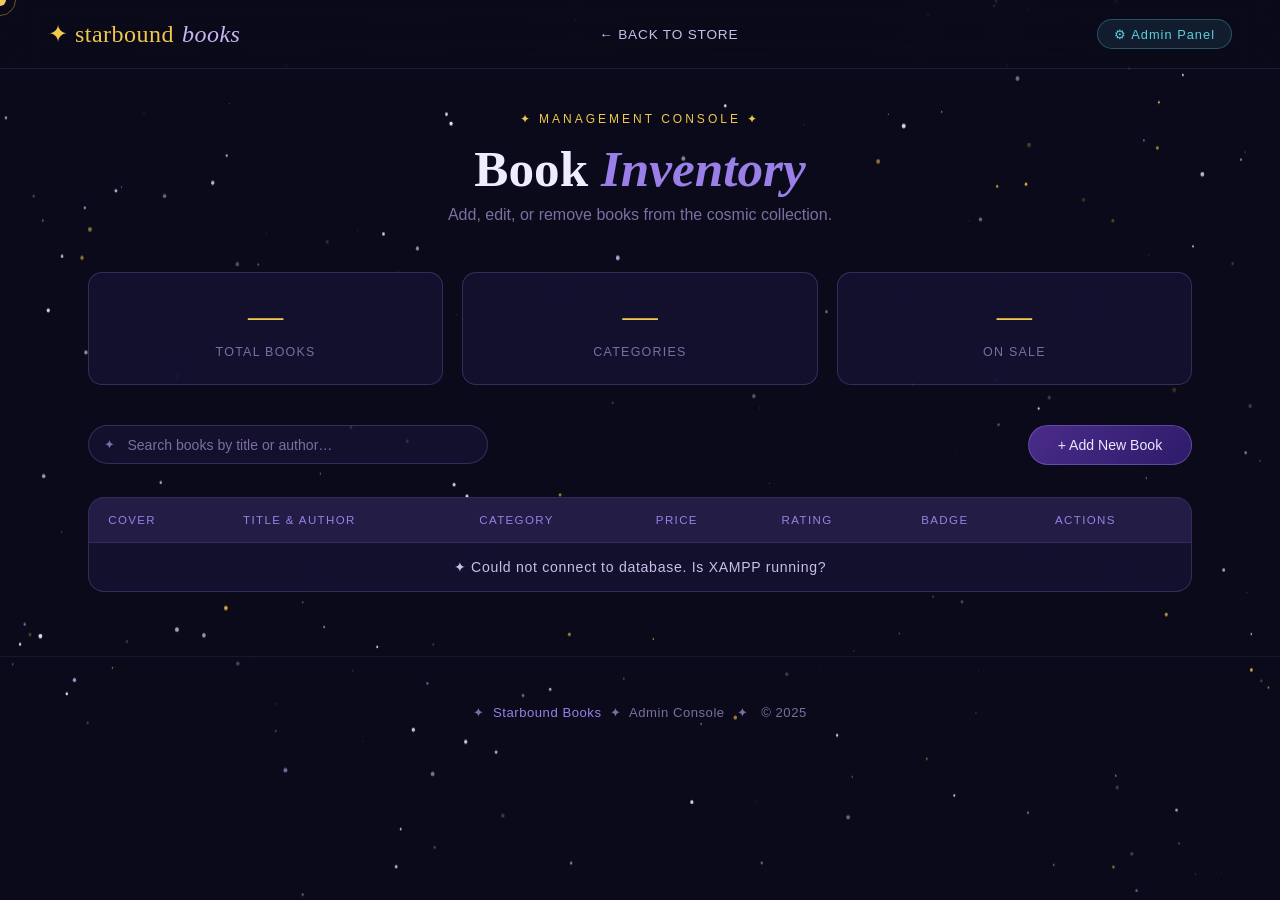
==== commit f1aa39b4: "Update navbar link to point to starboundbooks" ====
--- a/admin.html
+++ b/admin.html
@@ -25,7 +25,7 @@
 
   <!-- ═══ NAVBAR ═══ -->
   <nav>
-    <a href="index.html" class="nav-logo">✦ starbound <span>books</span></a>
+    <a href="starboundbooks/index.html" class="nav-logo">✦ starbound <span>books</span></a>
     <ul class="nav-links">
       <li><a href="index.html">← Back to Store</a></li>
     </ul>
